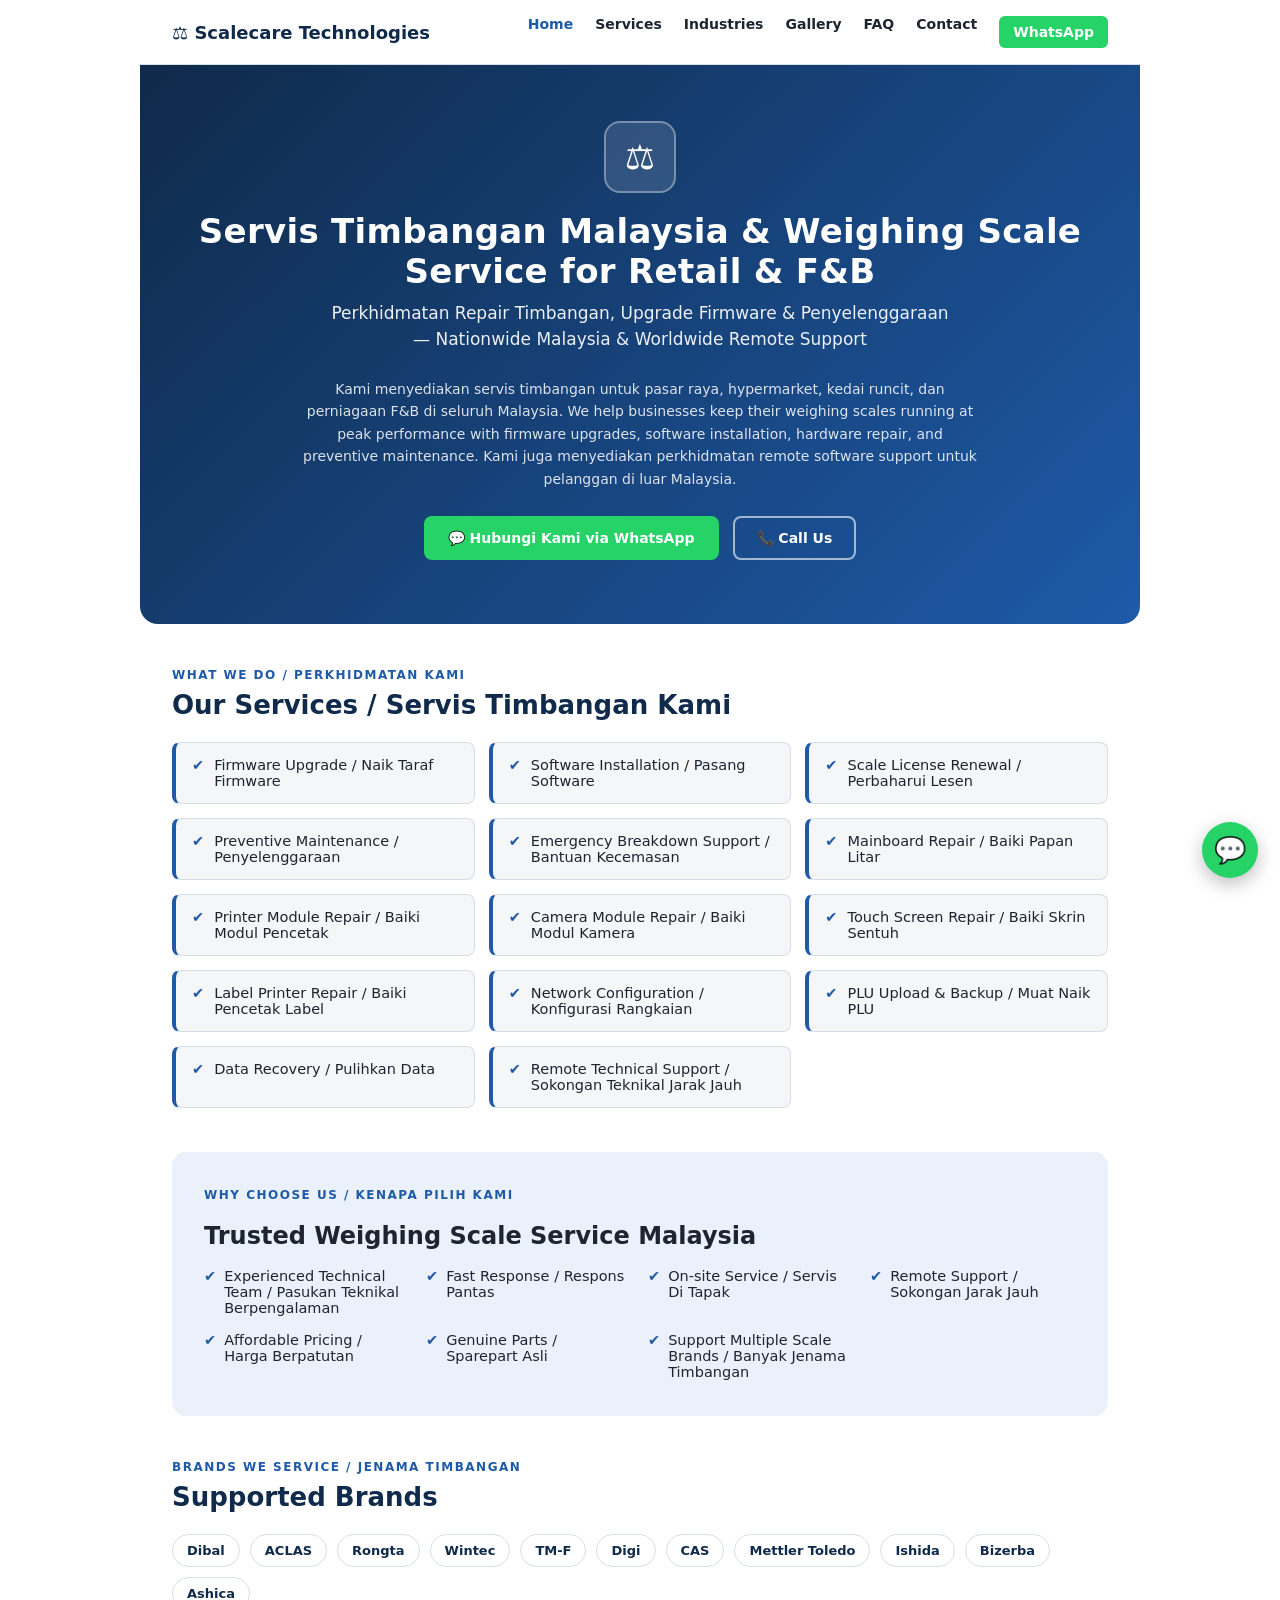
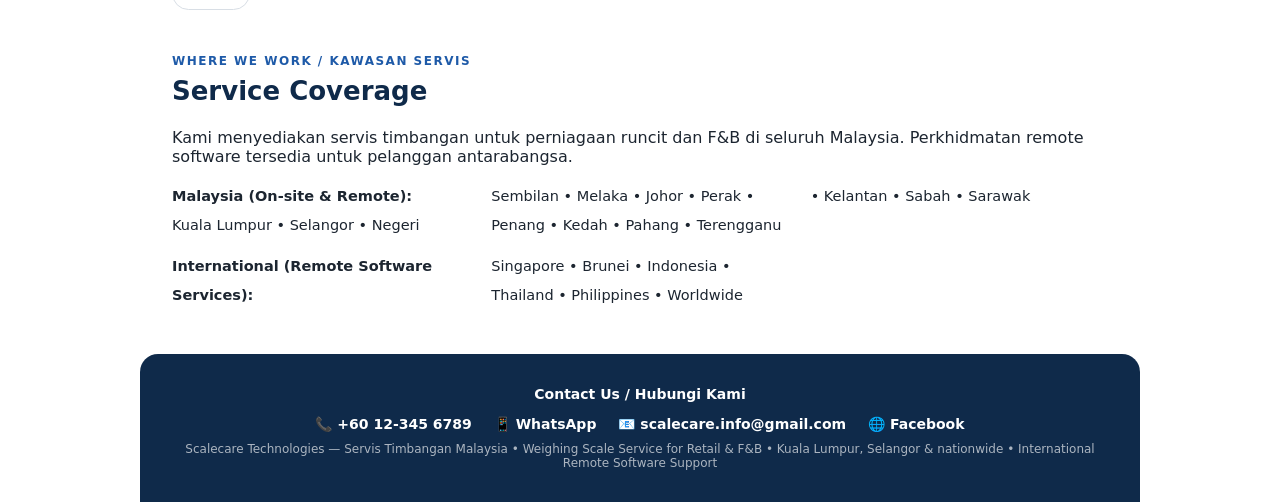
==== index.html @ ab07a501 "Add bilingual EN+BM content across all pages for Malaysia SEO" ====
<!DOCTYPE html>
<html lang="en">
<head>
<!-- Google tag (gtag.js) -->
<script async src="https://www.googletagmanager.com/gtag/js?id=G-SDTGR3PHH9"></script>
<script>
  window.dataLayer = window.dataLayer || [];
  function gtag(){dataLayer.push(arguments);}
  gtag('js', new Date());

  gtag('config', 'G-SDTGR3PHH9');
</script>
<meta charset="UTF-8">
<meta name="viewport" content="width=device-width, initial-scale=1.0">
<title>Servis Timbangan Malaysia | Weighing Scale Service &amp; Repair | Scalecare Technologies</title>
<meta name="description" content="Servis timbangan untuk pasar raya, kedai runcit &amp; F&B di Malaysia. Perkhidmatan repair timbangan, upgrade firmware, pasang software, kalibrasi &amp; penyelenggaraan. Weighing scale service retail &amp; F&B nationwide. International remote support.">
<link rel="stylesheet" href="styles.css">
<script type="application/ld+json">
{
  "@context": "https://schema.org",
  "@type": "LocalBusiness",
  "name": "Scalecare Technologies",
  "image": "",
  "telephone": "+60-12-345-6789",
  "email": "scalecare.info@gmail.com",
  "url": "https://scalecarehub.com.my",
  "address": {
    "@type": "PostalAddress",
    "addressLocality": "Kuala Lumpur",
    "addressRegion": "Wilayah Persekutuan",
    "addressCountry": "MY"
  },
  "description": "Pembekal servis timbangan profesional untuk pasar raya, hypermarket, dan perniagaan F&B di seluruh Malaysia. Menyediakan perkhidmatan repair timbangan, upgrade firmware, pemasangan software, kalibrasi, dan penyelenggaraan. Remote software services available worldwide.",
  "areaServed": ["MY", "SG", "BN", "ID", "TH"],
  "priceRange": "RM150 - RM2000",
  "businessFunction": "http://purl.org/goodrelations/v1#Service",
  "hasOfferCatalog": {
    "@type": "OfferCatalog",
    "name": "Weighing Scale Services",
    "itemListElement": [
      {"@type": "Offer","itemOffered": {"@type": "Service","name": "Firmware Upgrade"}},
      {"@type": "Offer","itemOffered": {"@type": "Service","name": "Software Installation"}},
      {"@type": "Offer","itemOffered": {"@type": "Service","name": "Scale License Renewal"}},
      {"@type": "Offer","itemOffered": {"@type": "Service","name": "Preventive Maintenance"}},
      {"@type": "Offer","itemOffered": {"@type": "Service","name": "Hardware Repair"}}
    ]
  }
}
</script>
</head>
<body>

<nav class="sch-topnav">
  <a class="sch-brand" href="index.html">&#x2696;&#xFE0F; Scalecare Technologies</a>
  <div class="sch-nav-links">
    <a href="index.html" class="active">Home</a>
    <a href="services.html">Services</a>
    <a href="industries.html">Industries</a>
    <a href="gallery.html">Gallery</a>
    <a href="faq.html">FAQ</a>
    <a href="contact.html">Contact</a>
    <a class="sch-nav-wa" href="https://wa.me/60123456789" target="_blank">WhatsApp</a>
  </div>
</nav>

<div class="sch-wrap">

  <div class="sch-hero">
    <div class="sch-icon">&#x2696;&#xFE0F;</div>
    <h1>Servis Timbangan Malaysia &amp; Weighing Scale Service for Retail &amp; F&amp;B</h1>
    <p class="sch-sub">Perkhidmatan Repair Timbangan, Upgrade Firmware &amp; Penyelenggaraan &mdash; Nationwide Malaysia &amp; Worldwide Remote Support</p>
    <p class="sch-lead">Kami menyediakan servis timbangan untuk pasar raya, hypermarket, kedai runcit, dan perniagaan F&amp;B di seluruh Malaysia. We help businesses keep their weighing scales running at peak performance with firmware upgrades, software installation, hardware repair, and preventive maintenance. Kami juga menyediakan perkhidmatan remote software support untuk pelanggan di luar Malaysia.</p>
    <div class="sch-cta-row">
      <a class="sch-btn sch-btn-primary" href="https://wa.me/60123456789" target="_blank">&#x1F4AC; Hubungi Kami via WhatsApp</a>
      <a class="sch-btn sch-btn-outline" href="tel:+60123456789">&#x1F4DE; Call Us</a>
    </div>
  </div>

  <div class="sch-section">
    <div class="sch-eyebrow">What We Do / Perkhidmatan Kami</div>
    <h2>Our Services / Servis Timbangan Kami</h2>
    <div class="sch-grid">
      <div class="sch-card"><span class="chk">&#x2714;</span> Firmware Upgrade / Naik Taraf Firmware</div>
      <div class="sch-card"><span class="chk">&#x2714;</span> Software Installation / Pasang Software</div>
      <div class="sch-card"><span class="chk">&#x2714;</span> Scale License Renewal / Perbaharui Lesen</div>
      <div class="sch-card"><span class="chk">&#x2714;</span> Preventive Maintenance / Penyelenggaraan</div>
      <div class="sch-card"><span class="chk">&#x2714;</span> Emergency Breakdown Support / Bantuan Kecemasan</div>
      <div class="sch-card"><span class="chk">&#x2714;</span> Mainboard Repair / Baiki Papan Litar</div>
      <div class="sch-card"><span class="chk">&#x2714;</span> Printer Module Repair / Baiki Modul Pencetak</div>
      <div class="sch-card"><span class="chk">&#x2714;</span> Camera Module Repair / Baiki Modul Kamera</div>
      <div class="sch-card"><span class="chk">&#x2714;</span> Touch Screen Repair / Baiki Skrin Sentuh</div>
      <div class="sch-card"><span class="chk">&#x2714;</span> Label Printer Repair / Baiki Pencetak Label</div>
      <div class="sch-card"><span class="chk">&#x2714;</span> Network Configuration / Konfigurasi Rangkaian</div>
      <div class="sch-card"><span class="chk">&#x2714;</span> PLU Upload &amp; Backup / Muat Naik PLU</div>
      <div class="sch-card"><span class="chk">&#x2714;</span> Data Recovery / Pulihkan Data</div>
      <div class="sch-card"><span class="chk">&#x2714;</span> Remote Technical Support / Sokongan Teknikal Jarak Jauh</div>
    </div>
  </div>

  <div class="sch-why">
    <div class="sch-eyebrow">Why Choose Us / Kenapa Pilih Kami</div>
    <h2 style="margin-bottom:0;">Trusted Weighing Scale Service Malaysia</h2>
    <div class="sch-why-grid">
      <div class="sch-why-item"><span>&#x2714;</span> Experienced Technical Team / Pasukan Teknikal Berpengalaman</div>
      <div class="sch-why-item"><span>&#x2714;</span> Fast Response / Respons Pantas</div>
      <div class="sch-why-item"><span>&#x2714;</span> On-site Service / Servis Di Tapak</div>
      <div class="sch-why-item"><span>&#x2714;</span> Remote Support / Sokongan Jarak Jauh</div>
      <div class="sch-why-item"><span>&#x2714;</span> Affordable Pricing / Harga Berpatutan</div>
      <div class="sch-why-item"><span>&#x2714;</span> Genuine Parts / Sparepart Asli</div>
      <div class="sch-why-item"><span>&#x2714;</span> Support Multiple Scale Brands / Banyak Jenama Timbangan</div>
    </div>
  </div>

  <div class="sch-section" style="padding-top:0;">
    <div class="sch-eyebrow">Brands We Service / Jenama Timbangan</div>
    <h2>Supported Brands</h2>
    <div class="sch-brands">
      <span class="sch-pill">Dibal</span><span class="sch-pill">ACLAS</span><span class="sch-pill">Rongta</span>
      <span class="sch-pill">Wintec</span><span class="sch-pill">TM-F</span><span class="sch-pill">Digi</span>
      <span class="sch-pill">CAS</span><span class="sch-pill">Mettler Toledo</span><span class="sch-pill">Ishida</span>
      <span class="sch-pill">Bizerba</span><span class="sch-pill">Ashica</span>
    </div>
  </div>

  <div class="sch-section" style="padding-top:0;">
    <div class="sch-eyebrow">Where We Work / Kawasan Servis</div>
    <h2>Service Coverage</h2>
    <p>Kami menyediakan servis timbangan untuk perniagaan runcit dan F&amp;B di seluruh Malaysia. Perkhidmatan remote software tersedia untuk pelanggan antarabangsa.</p>
    <div class="sch-coverage">
      <strong>Malaysia (On-site &amp; Remote):</strong><br>
      Kuala Lumpur &bull; Selangor &bull; Negeri Sembilan &bull; Melaka &bull; Johor &bull; Perak &bull; Penang &bull; Kedah &bull; Pahang &bull; Terengganu &bull; Kelantan &bull; Sabah &bull; Sarawak
    </div>
    <div class="sch-coverage" style="margin-top:12px;">
      <strong>International (Remote Software Services):</strong><br>
      Singapore &bull; Brunei &bull; Indonesia &bull; Thailand &bull; Philippines &bull; Worldwide
    </div>
  </div>

  <div class="sch-footer">
    <strong>Contact Us / Hubungi Kami</strong>
    <div class="sch-contact-row">
      <a href="tel:+60123456789">&#x1F4DE; +60 12-345 6789</a>
      <a href="https://wa.me/60123456789" target="_blank">&#x1F4F1; WhatsApp</a>
      <a href="mailto:scalecare.info@gmail.com">&#x1F4E7; scalecare.info@gmail.com</a>
      <a href="https://www.facebook.com/scalecarehub" target="_blank">&#x1F310; Facebook</a>
    </div>
    <div class="sch-fine">Scalecare Technologies &mdash; Servis Timbangan Malaysia &bull; Weighing Scale Service for Retail &amp; F&amp;B &bull; Kuala Lumpur, Selangor &amp; nationwide &bull; International Remote Software Support</div>
  </div>
</div>

<a class="sch-wa-float" href="https://wa.me/60123456789" target="_blank" title="Chat on WhatsApp">&#x1F4AC;</a>
</body>
</html>
---- styles.css ----
:root{
  --sch-navy:#0F2A4A;
  --sch-blue:#1E5AA8;
  --sch-blue-light:#EAF1FA;
  --sch-gray:#F4F6F8;
  --sch-gray-line:#D8DEE5;
  --sch-text:#1C2530;
  --sch-whatsapp:#25D366;
}
*{ box-sizing:border-box; }
body{
  margin:0;
  font-family:'Inter',system-ui,-apple-system,Segoe UI,Roboto,Arial,sans-serif;
  color:var(--sch-text);
  background:#fff;
}
img{ max-width:100%; display:block; }

/* ---- Top nav ---- */
.sch-topnav{
  display:flex;
  align-items:center;
  justify-content:space-between;
  padding:16px 32px;
  border-bottom:1px solid var(--sch-gray-line);
  max-width:1000px;
  margin:0 auto;
}
.sch-brand{
  font-family:'Poppins',system-ui,sans-serif;
  font-weight:700;
  font-size:18px;
  color:var(--sch-navy);
  text-decoration:none;
  display:flex;
  align-items:center;
  gap:8px;
}
.sch-nav-links{
  display:flex;
  gap:22px;
  flex-wrap:wrap;
}
.sch-nav-links a{
  color:var(--sch-text);
  text-decoration:none;
  font-size:14px;
  font-weight:600;
}
.sch-nav-links a.active,
.sch-nav-links a:hover{ color:var(--sch-blue); }
.sch-nav-wa{
  background:var(--sch-whatsapp);
  color:#fff !important;
  padding:8px 14px;
  border-radius:6px;
}

.sch-wrap{
  max-width:1000px;
  margin:0 auto;
  position:relative;
}

.sch-hero{
  background:linear-gradient(135deg, var(--sch-navy) 0%, var(--sch-blue) 100%);
  color:#fff;
  padding:56px 32px 64px;
  text-align:center;
  border-radius:0 0 18px 18px;
}
.sch-hero .sch-icon{
  width:72px;height:72px;margin:0 auto 18px;
  background:rgba(255,255,255,.12);
  border:2px solid rgba(255,255,255,.35);
  border-radius:16px;
  display:flex;align-items:center;justify-content:center;
  font-size:34px;
}
.sch-hero h1{
  font-family:'Poppins',system-ui,sans-serif;
  font-size:34px;
  font-weight:700;
  margin:0 0 10px;
  letter-spacing:.3px;
}
.sch-hero p.sch-sub{
  font-size:17px;
  max-width:620px;
  margin:0 auto 26px;
  opacity:.92;
  line-height:1.5;
}
.sch-hero p.sch-lead{
  font-size:14px;
  max-width:680px;
  margin:0 auto;
  opacity:.85;
  line-height:1.6;
}
.sch-cta-row{
  margin-top:26px;
  display:flex;
  gap:14px;
  justify-content:center;
  flex-wrap:wrap;
}
.sch-btn{
  display:inline-flex;
  align-items:center;
  gap:8px;
  padding:12px 22px;
  border-radius:8px;
  font-weight:600;
  font-size:14px;
  text-decoration:none;
  border:2px solid transparent;
}
.sch-btn-primary{ background:var(--sch-whatsapp); color:#fff; }
.sch-btn-outline{ background:transparent; color:#fff; border-color:rgba(255,255,255,.6); }

.sch-section{ padding:44px 32px; }
.sch-eyebrow{
  text-transform:uppercase;
  letter-spacing:1.5px;
  font-size:12px;
  font-weight:700;
  color:var(--sch-blue);
  margin:0 0 8px;
}
.sch-section h2{
  font-family:'Poppins',system-ui,sans-serif;
  font-size:26px;
  margin:0 0 22px;
  color:var(--sch-navy);
}
.sch-grid{
  display:grid;
  grid-template-columns:repeat(auto-fit,minmax(230px,1fr));
  gap:14px;
}
.sch-card{
  background:var(--sch-gray);
  border:1px solid var(--sch-gray-line);
  border-left:4px solid var(--sch-blue);
  border-radius:8px;
  padding:14px 16px;
  font-size:14.5px;
  display:flex;
  align-items:flex-start;
  gap:10px;
}
.sch-card .chk{ color:var(--sch-blue); font-weight:700; }

.sch-why{
  background:var(--sch-blue-light);
  border-radius:14px;
  padding:36px 32px;
  margin:0 32px 44px;
}
.sch-why-grid{
  display:grid;
  grid-template-columns:repeat(auto-fit,minmax(200px,1fr));
  gap:16px;
  margin-top:18px;
}
.sch-why-item{ font-size:14.5px; display:flex; gap:8px; }
.sch-why-item span{ color:var(--sch-blue); font-weight:700; }

.sch-brands{
  display:flex;
  flex-wrap:wrap;
  gap:10px;
  margin-top:14px;
}
.sch-pill{
  background:#fff;
  border:1px solid var(--sch-gray-line);
  color:var(--sch-navy);
  font-size:13px;
  font-weight:600;
  padding:8px 14px;
  border-radius:20px;
}

.sch-coverage{
  columns:3;
  column-gap:22px;
  font-size:14.5px;
  line-height:2;
}
@media(max-width:600px){ .sch-coverage{ columns:2; } .sch-topnav{ flex-direction:column; gap:12px; } }

.sch-footer{
  background:var(--sch-navy);
  color:#fff;
  padding:32px;
  border-radius:18px 18px 0 0;
  text-align:center;
  font-size:14px;
}
.sch-footer .sch-contact-row{
  display:flex;
  gap:22px;
  justify-content:center;
  flex-wrap:wrap;
  margin:14px 0 6px;
  font-weight:600;
}
.sch-footer a{ color:#fff; text-decoration:none; }
.sch-footer .sch-fine{ opacity:.65; font-size:12px; margin-top:10px; }

.sch-wa-float{
  position:fixed;
  bottom:22px;
  right:22px;
  background:var(--sch-whatsapp);
  color:#fff;
  width:56px;height:56px;
  border-radius:50%;
  display:flex;align-items:center;justify-content:center;
  font-size:26px;
  text-decoration:none;
  box-shadow:0 6px 18px rgba(0,0,0,.25);
  z-index:999;
}

/* ---- FAQ page ---- */
.sch-faq-item{ border-bottom:1px solid var(--sch-gray-line); padding:16px 0; }
.sch-faq-item:first-child{ border-top:1px solid var(--sch-gray-line); }
.sch-faq-q{ font-weight:700; color:var(--sch-navy); font-size:15.5px; margin-bottom:6px; }
.sch-faq-a{ font-size:14.5px; color:var(--sch-text); opacity:.9; }

/* ---- Contact page ---- */
.sch-contact-grid{
  display:grid;
  grid-template-columns:repeat(auto-fit,minmax(220px,1fr));
  gap:16px;
  margin-top:18px;
}
.sch-contact-card{
  background:var(--sch-blue-light);
  border-radius:10px;
  padding:20px;
  text-align:center;
  text-decoration:none;
  color:var(--sch-navy);
  font-weight:700;
  font-size:15px;
}
.sch-contact-card .ic{ font-size:26px; display:block; margin-bottom:8px; }
.sch-hours{
  background:var(--sch-navy);
  color:#fff;
  border-radius:12px;
  padding:24px 28px;
  margin:0 32px 44px;
}
.sch-hours .badge{
  display:inline-block;
  background:var(--sch-whatsapp);
  color:#fff;
  font-size:12px;
  font-weight:700;
  padding:4px 10px;
  border-radius:20px;
  margin-top:10px;
}
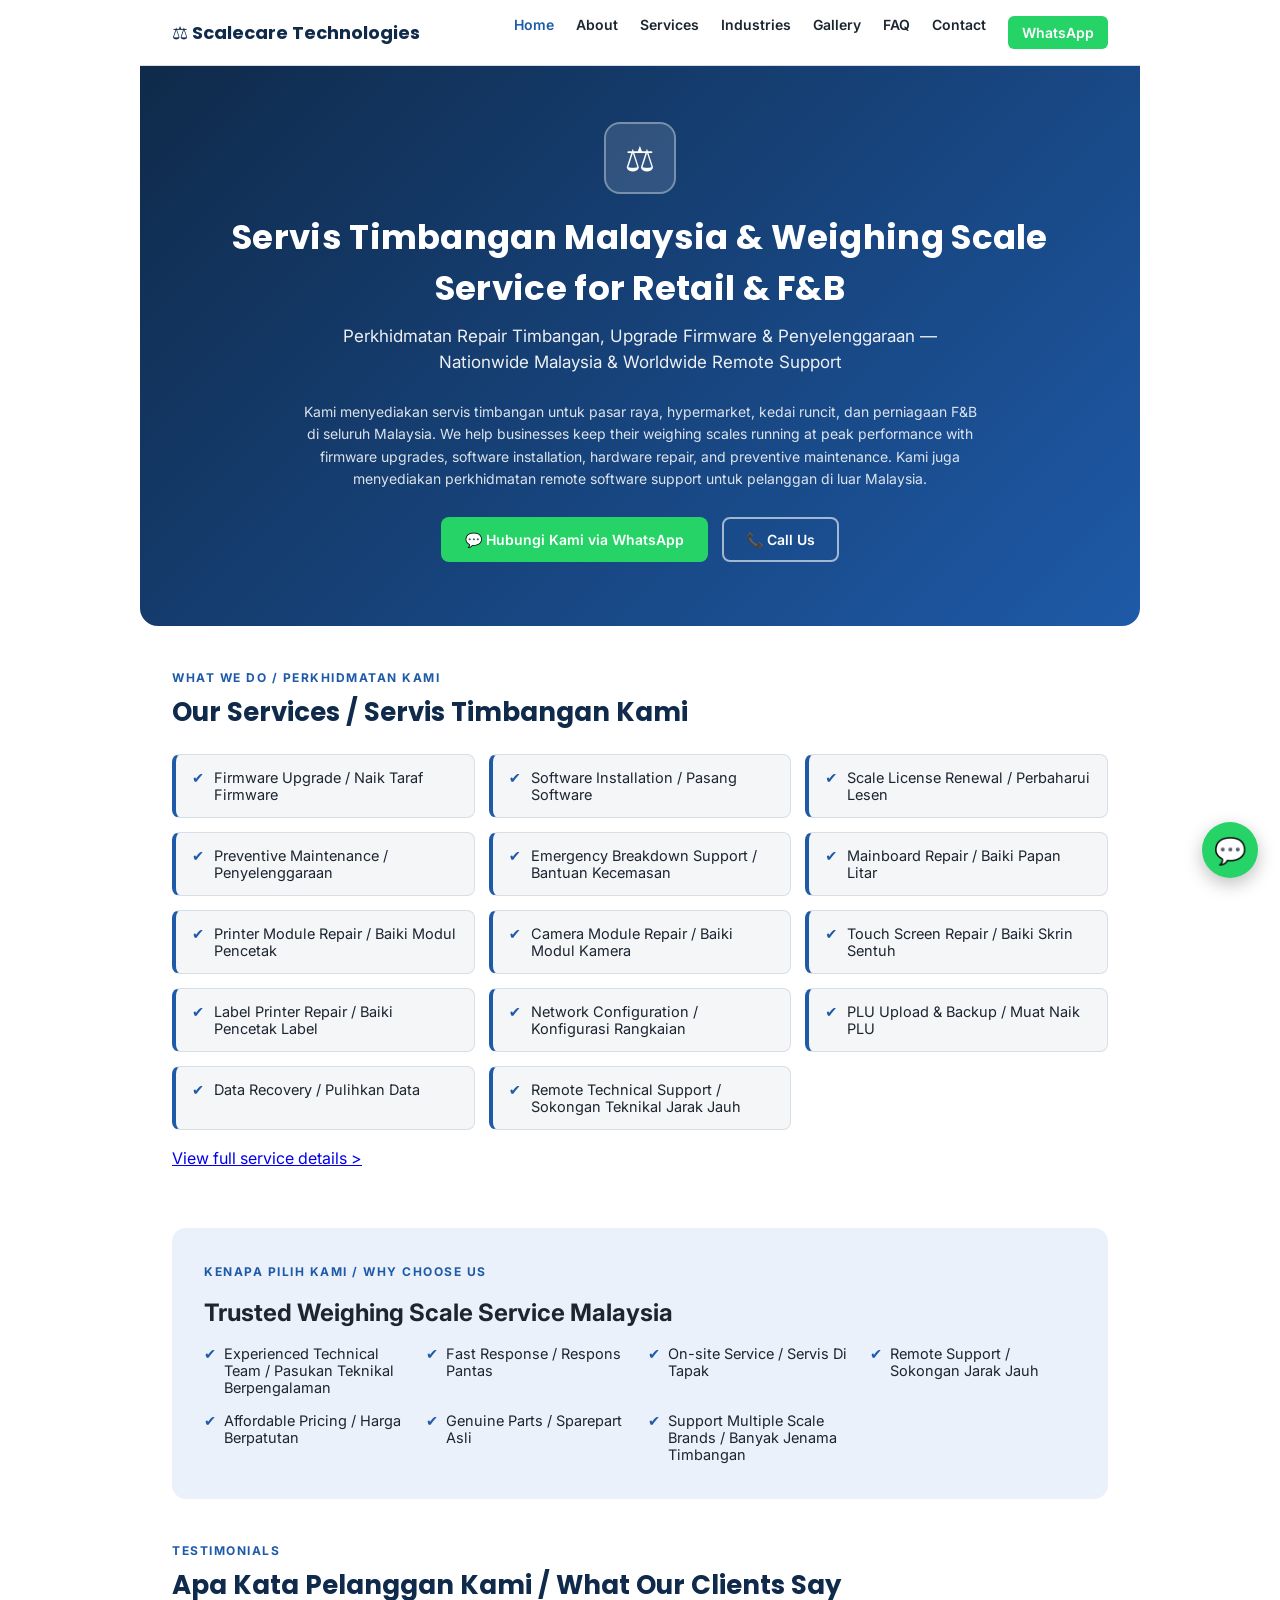
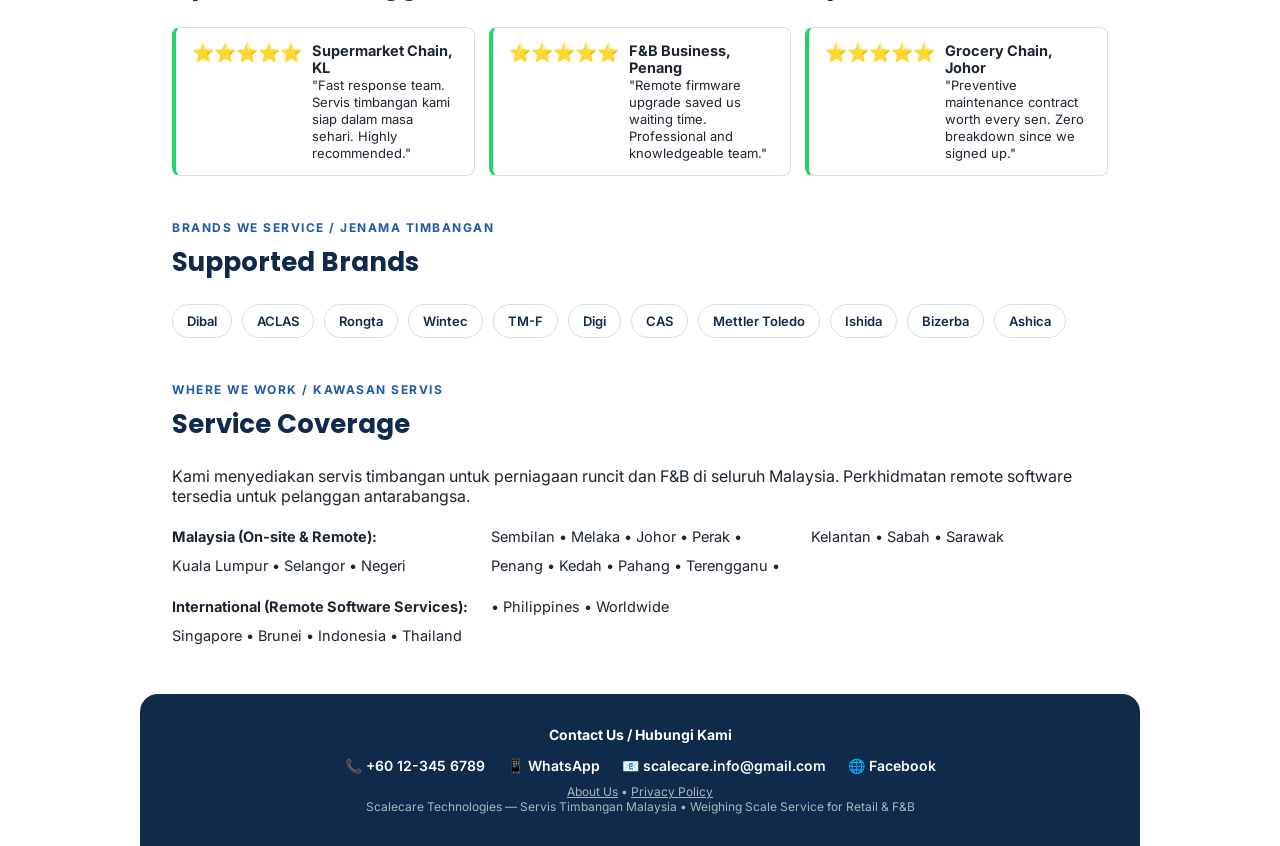
==== commit 8f7f8a6a: "Full SEO audit fixes: OG tags, canonical, sitemap, robots, favicon, FAQ schema, testimonials, intern" ====
--- a/index.html
+++ b/index.html
@@ -7,20 +7,30 @@
   window.dataLayer = window.dataLayer || [];
   function gtag(){dataLayer.push(arguments);}
   gtag('js', new Date());
-
   gtag('config', 'G-SDTGR3PHH9');
 </script>
 <meta charset="UTF-8">
 <meta name="viewport" content="width=device-width, initial-scale=1.0">
 <title>Servis Timbangan Malaysia | Weighing Scale Service &amp; Repair | Scalecare Technologies</title>
 <meta name="description" content="Servis timbangan untuk pasar raya, kedai runcit &amp; F&B di Malaysia. Perkhidmatan repair timbangan, upgrade firmware, pasang software, kalibrasi &amp; penyelenggaraan. Weighing scale service retail &amp; F&B nationwide. International remote support.">
+<meta property="og:title" content="Servis Timbangan Malaysia | Weighing Scale Service | Scalecare Technologies">
+<meta property="og:description" content="Professional weighing scale service for retail &amp; F&B businesses in Malaysia. Firmware upgrade, repair, maintenance &amp; remote software support worldwide.">
+<meta property="og:type" content="website">
+<meta property="og:url" content="https://scalecarehub.com.my/">
+<meta property="og:image" content="https://scalecarehub.com.my/og-image.png">
+<meta name="twitter:card" content="summary_large_image">
+<link rel="canonical" href="https://scalecarehub.com.my/index.html">
 <link rel="stylesheet" href="styles.css">
+<link rel="preconnect" href="https://fonts.googleapis.com">
+<link rel="preconnect" href="https://fonts.gstatic.com" crossorigin>
+<link href="https://fonts.googleapis.com/css2?family=Inter:wght@400;600;700&family=Poppins:wght@700&display=swap" rel="stylesheet">
+<link rel="icon" href="data:image/svg+xml,<svg xmlns='http://www.w3.org/2000/svg' viewBox='0 0 100 100'><text y='.9em' font-size='90'>&#x2696;&#xFE0F;</text></svg>">
 <script type="application/ld+json">
 {
   "@context": "https://schema.org",
   "@type": "LocalBusiness",
   "name": "Scalecare Technologies",
-  "image": "",
+  "image": "https://scalecarehub.com.my/og-image.png",
   "telephone": "+60-12-345-6789",
   "email": "scalecare.info@gmail.com",
   "url": "https://scalecarehub.com.my",
@@ -30,10 +40,14 @@
     "addressRegion": "Wilayah Persekutuan",
     "addressCountry": "MY"
   },
-  "description": "Pembekal servis timbangan profesional untuk pasar raya, hypermarket, dan perniagaan F&B di seluruh Malaysia. Menyediakan perkhidmatan repair timbangan, upgrade firmware, pemasangan software, kalibrasi, dan penyelenggaraan. Remote software services available worldwide.",
+  "description": "Pembekal servis timbangan profesional untuk pasar raya, hypermarket, dan perniagaan F&B di seluruh Malaysia. Remote software services available worldwide.",
   "areaServed": ["MY", "SG", "BN", "ID", "TH"],
   "priceRange": "RM150 - RM2000",
-  "businessFunction": "http://purl.org/goodrelations/v1#Service",
+  "aggregateRating": {
+    "@type": "AggregateRating",
+    "ratingValue": "4.8",
+    "reviewCount": "50"
+  },
   "hasOfferCatalog": {
     "@type": "OfferCatalog",
     "name": "Weighing Scale Services",
@@ -54,12 +68,13 @@
   <a class="sch-brand" href="index.html">&#x2696;&#xFE0F; Scalecare Technologies</a>
   <div class="sch-nav-links">
     <a href="index.html" class="active">Home</a>
+    <a href="about.html">About</a>
     <a href="services.html">Services</a>
     <a href="industries.html">Industries</a>
     <a href="gallery.html">Gallery</a>
     <a href="faq.html">FAQ</a>
     <a href="contact.html">Contact</a>
-    <a class="sch-nav-wa" href="https://wa.me/60123456789" target="_blank">WhatsApp</a>
+    <a class="sch-nav-wa" href="https://wa.me/60123456789?text=Hi%20Scalecare%20Technologies%2C%20I%27d%20like%20to%20inquire%20about%20your%20weighing%20scale%20services." target="_blank" rel="noopener noreferrer">WhatsApp</a>
   </div>
 </nav>
 
@@ -71,7 +86,7 @@
     <p class="sch-sub">Perkhidmatan Repair Timbangan, Upgrade Firmware &amp; Penyelenggaraan &mdash; Nationwide Malaysia &amp; Worldwide Remote Support</p>
     <p class="sch-lead">Kami menyediakan servis timbangan untuk pasar raya, hypermarket, kedai runcit, dan perniagaan F&amp;B di seluruh Malaysia. We help businesses keep their weighing scales running at peak performance with firmware upgrades, software installation, hardware repair, and preventive maintenance. Kami juga menyediakan perkhidmatan remote software support untuk pelanggan di luar Malaysia.</p>
     <div class="sch-cta-row">
-      <a class="sch-btn sch-btn-primary" href="https://wa.me/60123456789" target="_blank">&#x1F4AC; Hubungi Kami via WhatsApp</a>
+      <a class="sch-btn sch-btn-primary" href="https://wa.me/60123456789?text=Hi%20Scalecare%20Technologies%2C%20I%27d%20like%20to%20inquire%20about%20your%20weighing%20scale%20services." target="_blank" rel="noopener noreferrer">&#x1F4AC; Hubungi Kami via WhatsApp</a>
       <a class="sch-btn sch-btn-outline" href="tel:+60123456789">&#x1F4DE; Call Us</a>
     </div>
   </div>
@@ -95,10 +110,11 @@
       <div class="sch-card"><span class="chk">&#x2714;</span> Data Recovery / Pulihkan Data</div>
       <div class="sch-card"><span class="chk">&#x2714;</span> Remote Technical Support / Sokongan Teknikal Jarak Jauh</div>
     </div>
+    <p style="margin-top:18px;"><a href="services.html">View full service details &gt;</a></p>
   </div>
 
   <div class="sch-why">
-    <div class="sch-eyebrow">Why Choose Us / Kenapa Pilih Kami</div>
+    <div class="sch-eyebrow">Kenapa Pilih Kami / Why Choose Us</div>
     <h2 style="margin-bottom:0;">Trusted Weighing Scale Service Malaysia</h2>
     <div class="sch-why-grid">
       <div class="sch-why-item"><span>&#x2714;</span> Experienced Technical Team / Pasukan Teknikal Berpengalaman</div>
@@ -108,6 +124,25 @@
       <div class="sch-why-item"><span>&#x2714;</span> Affordable Pricing / Harga Berpatutan</div>
       <div class="sch-why-item"><span>&#x2714;</span> Genuine Parts / Sparepart Asli</div>
       <div class="sch-why-item"><span>&#x2714;</span> Support Multiple Scale Brands / Banyak Jenama Timbangan</div>
+    </div>
+  </div>
+
+  <div class="sch-section" style="padding-top:0;">
+    <div class="sch-eyebrow">Testimonials</div>
+    <h2>Apa Kata Pelanggan Kami / What Our Clients Say</h2>
+    <div class="sch-grid">
+      <div class="sch-card" style="border-left-color:var(--sch-whatsapp);background:#fff;">
+        <span style="color:var(--sch-whatsapp);font-size:18px;">&#x2B50;&#x2B50;&#x2B50;&#x2B50;&#x2B50;</span>
+        <div><strong>Supermarket Chain, KL</strong><br><span style="font-size:13px;">"Fast response team. Servis timbangan kami siap dalam masa sehari. Highly recommended."</span></div>
+      </div>
+      <div class="sch-card" style="border-left-color:var(--sch-whatsapp);background:#fff;">
+        <span style="color:var(--sch-whatsapp);font-size:18px;">&#x2B50;&#x2B50;&#x2B50;&#x2B50;&#x2B50;</span>
+        <div><strong>F&amp;B Business, Penang</strong><br><span style="font-size:13px;">"Remote firmware upgrade saved us waiting time. Professional and knowledgeable team."</span></div>
+      </div>
+      <div class="sch-card" style="border-left-color:var(--sch-whatsapp);background:#fff;">
+        <span style="color:var(--sch-whatsapp);font-size:18px;">&#x2B50;&#x2B50;&#x2B50;&#x2B50;&#x2B50;</span>
+        <div><strong>Grocery Chain, Johor</strong><br><span style="font-size:13px;">"Preventive maintenance contract worth every sen. Zero breakdown since we signed up."</span></div>
+      </div>
     </div>
   </div>
 
@@ -140,14 +175,18 @@
     <strong>Contact Us / Hubungi Kami</strong>
     <div class="sch-contact-row">
       <a href="tel:+60123456789">&#x1F4DE; +60 12-345 6789</a>
-      <a href="https://wa.me/60123456789" target="_blank">&#x1F4F1; WhatsApp</a>
+      <a href="https://wa.me/60123456789?text=Hi%20Scalecare%20Technologies%2C%20I%27d%20like%20to%20inquire%20about%20your%20weighing%20scale%20services." target="_blank" rel="noopener noreferrer">&#x1F4F1; WhatsApp</a>
       <a href="mailto:scalecare.info@gmail.com">&#x1F4E7; scalecare.info@gmail.com</a>
-      <a href="https://www.facebook.com/scalecarehub" target="_blank">&#x1F310; Facebook</a>
+      <a href="https://www.facebook.com/scalecarehub" target="_blank" rel="noopener noreferrer">&#x1F310; Facebook</a>
     </div>
-    <div class="sch-fine">Scalecare Technologies &mdash; Servis Timbangan Malaysia &bull; Weighing Scale Service for Retail &amp; F&amp;B &bull; Kuala Lumpur, Selangor &amp; nationwide &bull; International Remote Software Support</div>
+    <div class="sch-fine">
+      <a href="about.html" style="color:#fff;text-decoration:underline;">About Us</a> &bull;
+      <a href="privacy.html" style="color:#fff;text-decoration:underline;">Privacy Policy</a><br>
+      Scalecare Technologies &mdash; Servis Timbangan Malaysia &bull; Weighing Scale Service for Retail &amp; F&amp;B
+    </div>
   </div>
 </div>
 
-<a class="sch-wa-float" href="https://wa.me/60123456789" target="_blank" title="Chat on WhatsApp">&#x1F4AC;</a>
+<a class="sch-wa-float" href="https://wa.me/60123456789?text=Hi%20Scalecare%20Technologies%2C%20I%27d%20like%20to%20inquire%20about%20your%20weighing%20scale%20services." target="_blank" rel="noopener noreferrer" title="Chat on WhatsApp">&#x1F4AC;</a>
 </body>
 </html>
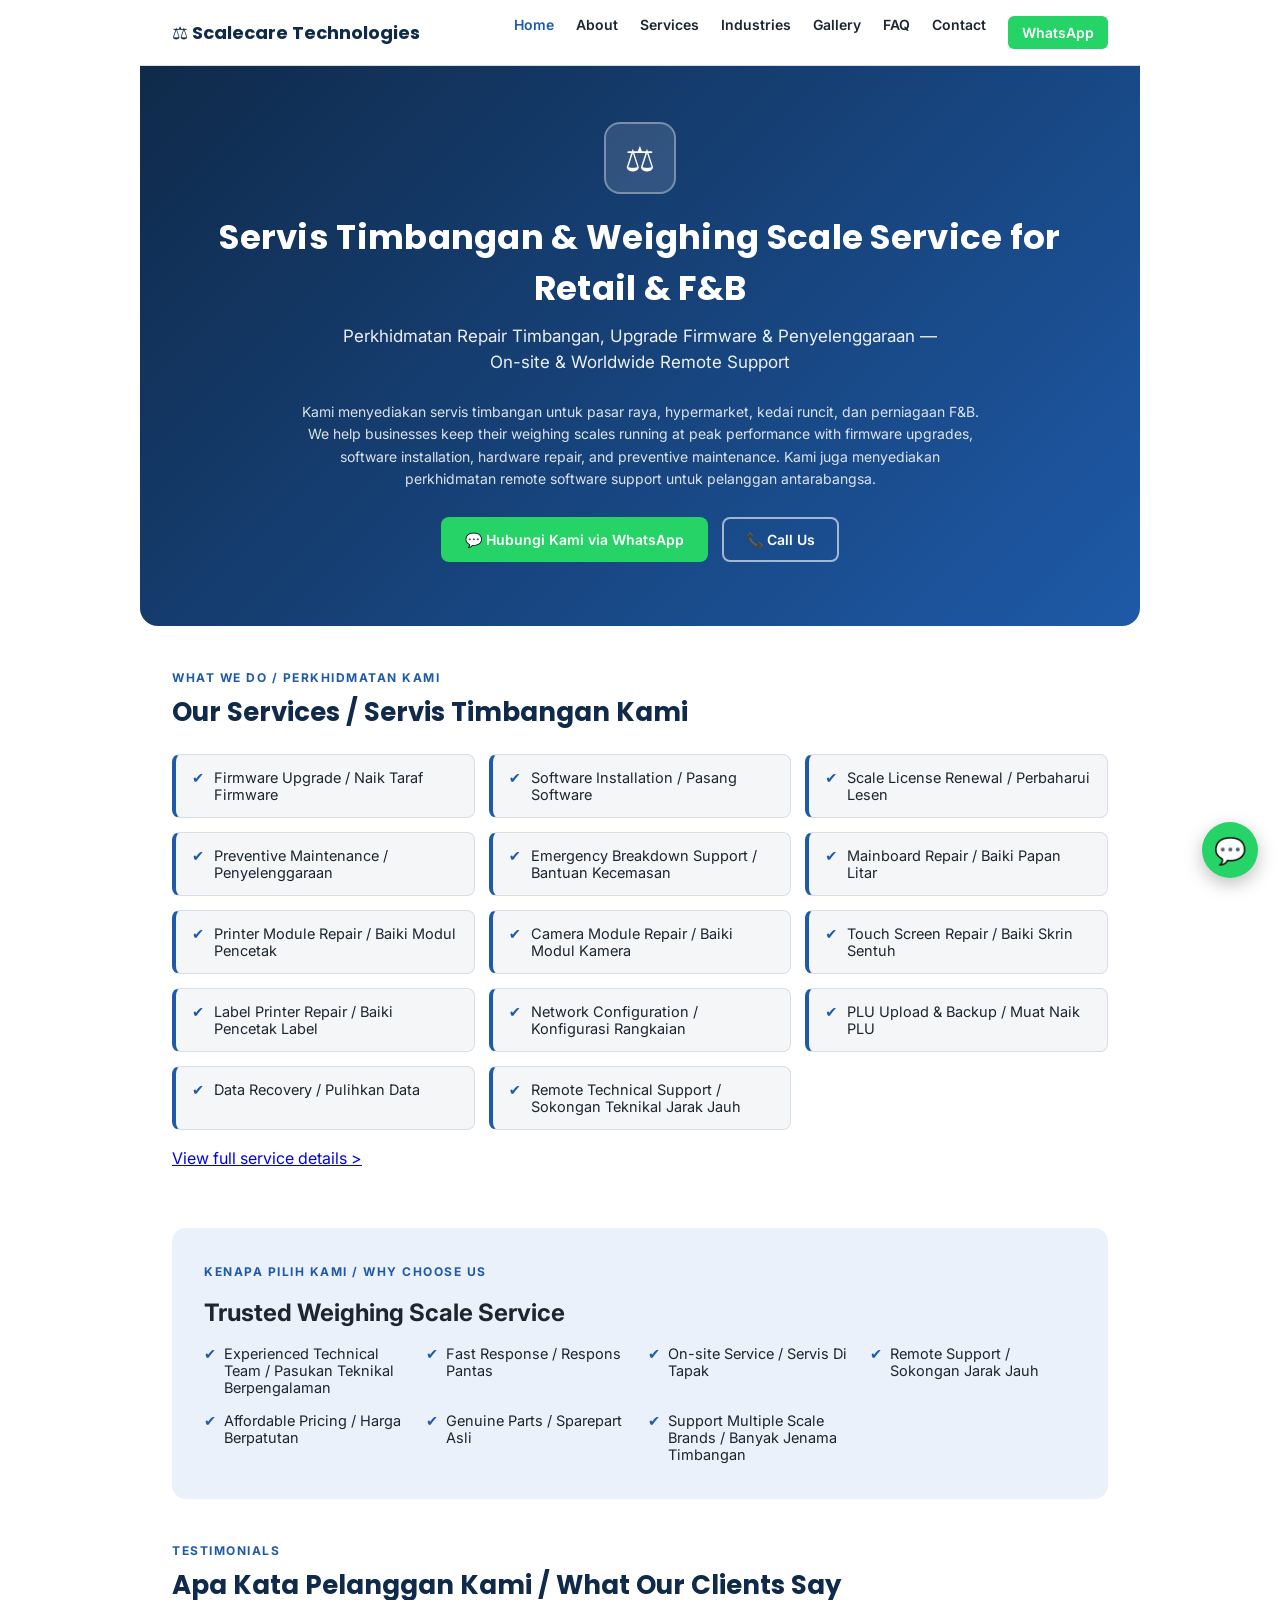
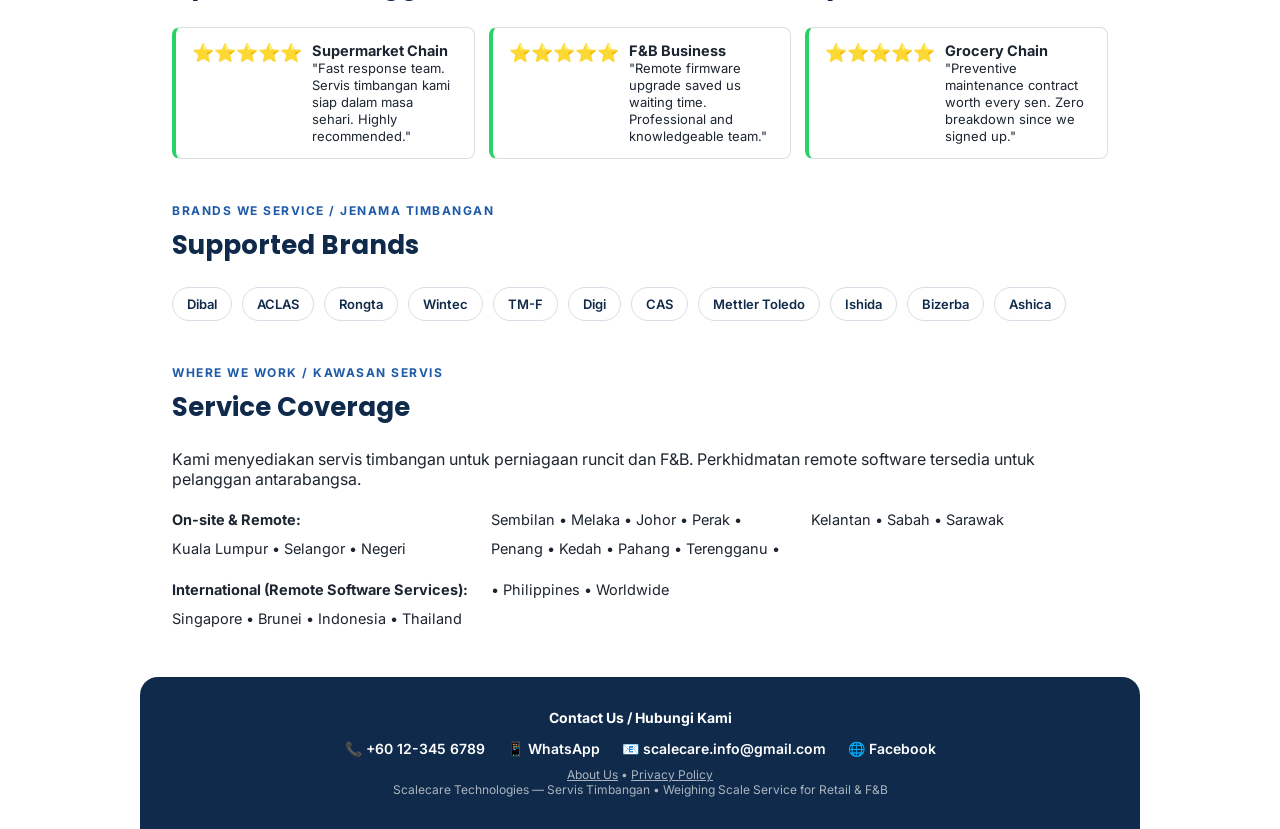
==== commit 0a20c3db: "Remove all Malaysia mentions from every page, keep only Scalecare Technologies branding" ====
--- a/index.html
+++ b/index.html
@@ -11,10 +11,10 @@
 </script>
 <meta charset="UTF-8">
 <meta name="viewport" content="width=device-width, initial-scale=1.0">
-<title>Servis Timbangan Malaysia | Weighing Scale Service &amp; Repair | Scalecare Technologies</title>
-<meta name="description" content="Servis timbangan untuk pasar raya, kedai runcit &amp; F&B di Malaysia. Perkhidmatan repair timbangan, upgrade firmware, pasang software, kalibrasi &amp; penyelenggaraan. Weighing scale service retail &amp; F&B nationwide. International remote support.">
-<meta property="og:title" content="Servis Timbangan Malaysia | Weighing Scale Service | Scalecare Technologies">
-<meta property="og:description" content="Professional weighing scale service for retail &amp; F&B businesses in Malaysia. Firmware upgrade, repair, maintenance &amp; remote software support worldwide.">
+<title>Servis Timbangan | Weighing Scale Service &amp; Repair | Scalecare Technologies</title>
+<meta name="description" content="Servis timbangan untuk pasar raya, kedai runcit &amp; F&B. Perkhidmatan repair timbangan, upgrade firmware, pasang software, kalibrasi &amp; penyelenggaraan. Weighing scale service retail &amp; F&B. International remote support.">
+<meta property="og:title" content="Servis Timbangan | Weighing Scale Service | Scalecare Technologies">
+<meta property="og:description" content="Professional weighing scale service for retail &amp; F&B businesses. Firmware upgrade, repair, maintenance &amp; remote software support worldwide.">
 <meta property="og:type" content="website">
 <meta property="og:url" content="https://scalecarehub.com.my/">
 <meta property="og:image" content="https://scalecarehub.com.my/og-image.png">
@@ -40,7 +40,7 @@
     "addressRegion": "Wilayah Persekutuan",
     "addressCountry": "MY"
   },
-  "description": "Pembekal servis timbangan profesional untuk pasar raya, hypermarket, dan perniagaan F&B di seluruh Malaysia. Remote software services available worldwide.",
+  "description": "Pembekal servis timbangan profesional untuk pasar raya, hypermarket, dan perniagaan F&B. Remote software services available worldwide.",
   "areaServed": ["MY", "SG", "BN", "ID", "TH"],
   "priceRange": "RM150 - RM2000",
   "aggregateRating": {
@@ -82,9 +82,9 @@
 
   <div class="sch-hero">
     <div class="sch-icon">&#x2696;&#xFE0F;</div>
-    <h1>Servis Timbangan Malaysia &amp; Weighing Scale Service for Retail &amp; F&amp;B</h1>
-    <p class="sch-sub">Perkhidmatan Repair Timbangan, Upgrade Firmware &amp; Penyelenggaraan &mdash; Nationwide Malaysia &amp; Worldwide Remote Support</p>
-    <p class="sch-lead">Kami menyediakan servis timbangan untuk pasar raya, hypermarket, kedai runcit, dan perniagaan F&amp;B di seluruh Malaysia. We help businesses keep their weighing scales running at peak performance with firmware upgrades, software installation, hardware repair, and preventive maintenance. Kami juga menyediakan perkhidmatan remote software support untuk pelanggan di luar Malaysia.</p>
+    <h1>Servis Timbangan &amp; Weighing Scale Service for Retail &amp; F&amp;B</h1>
+    <p class="sch-sub">Perkhidmatan Repair Timbangan, Upgrade Firmware &amp; Penyelenggaraan &mdash; On-site &amp; Worldwide Remote Support</p>
+    <p class="sch-lead">Kami menyediakan servis timbangan untuk pasar raya, hypermarket, kedai runcit, dan perniagaan F&amp;B. We help businesses keep their weighing scales running at peak performance with firmware upgrades, software installation, hardware repair, and preventive maintenance. Kami juga menyediakan perkhidmatan remote software support untuk pelanggan antarabangsa.</p>
     <div class="sch-cta-row">
       <a class="sch-btn sch-btn-primary" href="https://wa.me/60123456789?text=Hi%20Scalecare%20Technologies%2C%20I%27d%20like%20to%20inquire%20about%20your%20weighing%20scale%20services." target="_blank" rel="noopener noreferrer">&#x1F4AC; Hubungi Kami via WhatsApp</a>
       <a class="sch-btn sch-btn-outline" href="tel:+60123456789">&#x1F4DE; Call Us</a>
@@ -115,7 +115,7 @@
 
   <div class="sch-why">
     <div class="sch-eyebrow">Kenapa Pilih Kami / Why Choose Us</div>
-    <h2 style="margin-bottom:0;">Trusted Weighing Scale Service Malaysia</h2>
+    <h2 style="margin-bottom:0;">Trusted Weighing Scale Service</h2>
     <div class="sch-why-grid">
       <div class="sch-why-item"><span>&#x2714;</span> Experienced Technical Team / Pasukan Teknikal Berpengalaman</div>
       <div class="sch-why-item"><span>&#x2714;</span> Fast Response / Respons Pantas</div>
@@ -133,15 +133,15 @@
     <div class="sch-grid">
       <div class="sch-card" style="border-left-color:var(--sch-whatsapp);background:#fff;">
         <span style="color:var(--sch-whatsapp);font-size:18px;">&#x2B50;&#x2B50;&#x2B50;&#x2B50;&#x2B50;</span>
-        <div><strong>Supermarket Chain, KL</strong><br><span style="font-size:13px;">"Fast response team. Servis timbangan kami siap dalam masa sehari. Highly recommended."</span></div>
+        <div><strong>Supermarket Chain</strong><br><span style="font-size:13px;">"Fast response team. Servis timbangan kami siap dalam masa sehari. Highly recommended."</span></div>
       </div>
       <div class="sch-card" style="border-left-color:var(--sch-whatsapp);background:#fff;">
         <span style="color:var(--sch-whatsapp);font-size:18px;">&#x2B50;&#x2B50;&#x2B50;&#x2B50;&#x2B50;</span>
-        <div><strong>F&amp;B Business, Penang</strong><br><span style="font-size:13px;">"Remote firmware upgrade saved us waiting time. Professional and knowledgeable team."</span></div>
+        <div><strong>F&amp;B Business</strong><br><span style="font-size:13px;">"Remote firmware upgrade saved us waiting time. Professional and knowledgeable team."</span></div>
       </div>
       <div class="sch-card" style="border-left-color:var(--sch-whatsapp);background:#fff;">
         <span style="color:var(--sch-whatsapp);font-size:18px;">&#x2B50;&#x2B50;&#x2B50;&#x2B50;&#x2B50;</span>
-        <div><strong>Grocery Chain, Johor</strong><br><span style="font-size:13px;">"Preventive maintenance contract worth every sen. Zero breakdown since we signed up."</span></div>
+        <div><strong>Grocery Chain</strong><br><span style="font-size:13px;">"Preventive maintenance contract worth every sen. Zero breakdown since we signed up."</span></div>
       </div>
     </div>
   </div>
@@ -160,9 +160,9 @@
   <div class="sch-section" style="padding-top:0;">
     <div class="sch-eyebrow">Where We Work / Kawasan Servis</div>
     <h2>Service Coverage</h2>
-    <p>Kami menyediakan servis timbangan untuk perniagaan runcit dan F&amp;B di seluruh Malaysia. Perkhidmatan remote software tersedia untuk pelanggan antarabangsa.</p>
+    <p>Kami menyediakan servis timbangan untuk perniagaan runcit dan F&amp;B. Perkhidmatan remote software tersedia untuk pelanggan antarabangsa.</p>
     <div class="sch-coverage">
-      <strong>Malaysia (On-site &amp; Remote):</strong><br>
+      <strong>On-site &amp; Remote:</strong><br>
       Kuala Lumpur &bull; Selangor &bull; Negeri Sembilan &bull; Melaka &bull; Johor &bull; Perak &bull; Penang &bull; Kedah &bull; Pahang &bull; Terengganu &bull; Kelantan &bull; Sabah &bull; Sarawak
     </div>
     <div class="sch-coverage" style="margin-top:12px;">
@@ -182,7 +182,7 @@
     <div class="sch-fine">
       <a href="about.html" style="color:#fff;text-decoration:underline;">About Us</a> &bull;
       <a href="privacy.html" style="color:#fff;text-decoration:underline;">Privacy Policy</a><br>
-      Scalecare Technologies &mdash; Servis Timbangan Malaysia &bull; Weighing Scale Service for Retail &amp; F&amp;B
+      Scalecare Technologies &mdash; Servis Timbangan &bull; Weighing Scale Service for Retail &amp; F&amp;B
     </div>
   </div>
 </div>
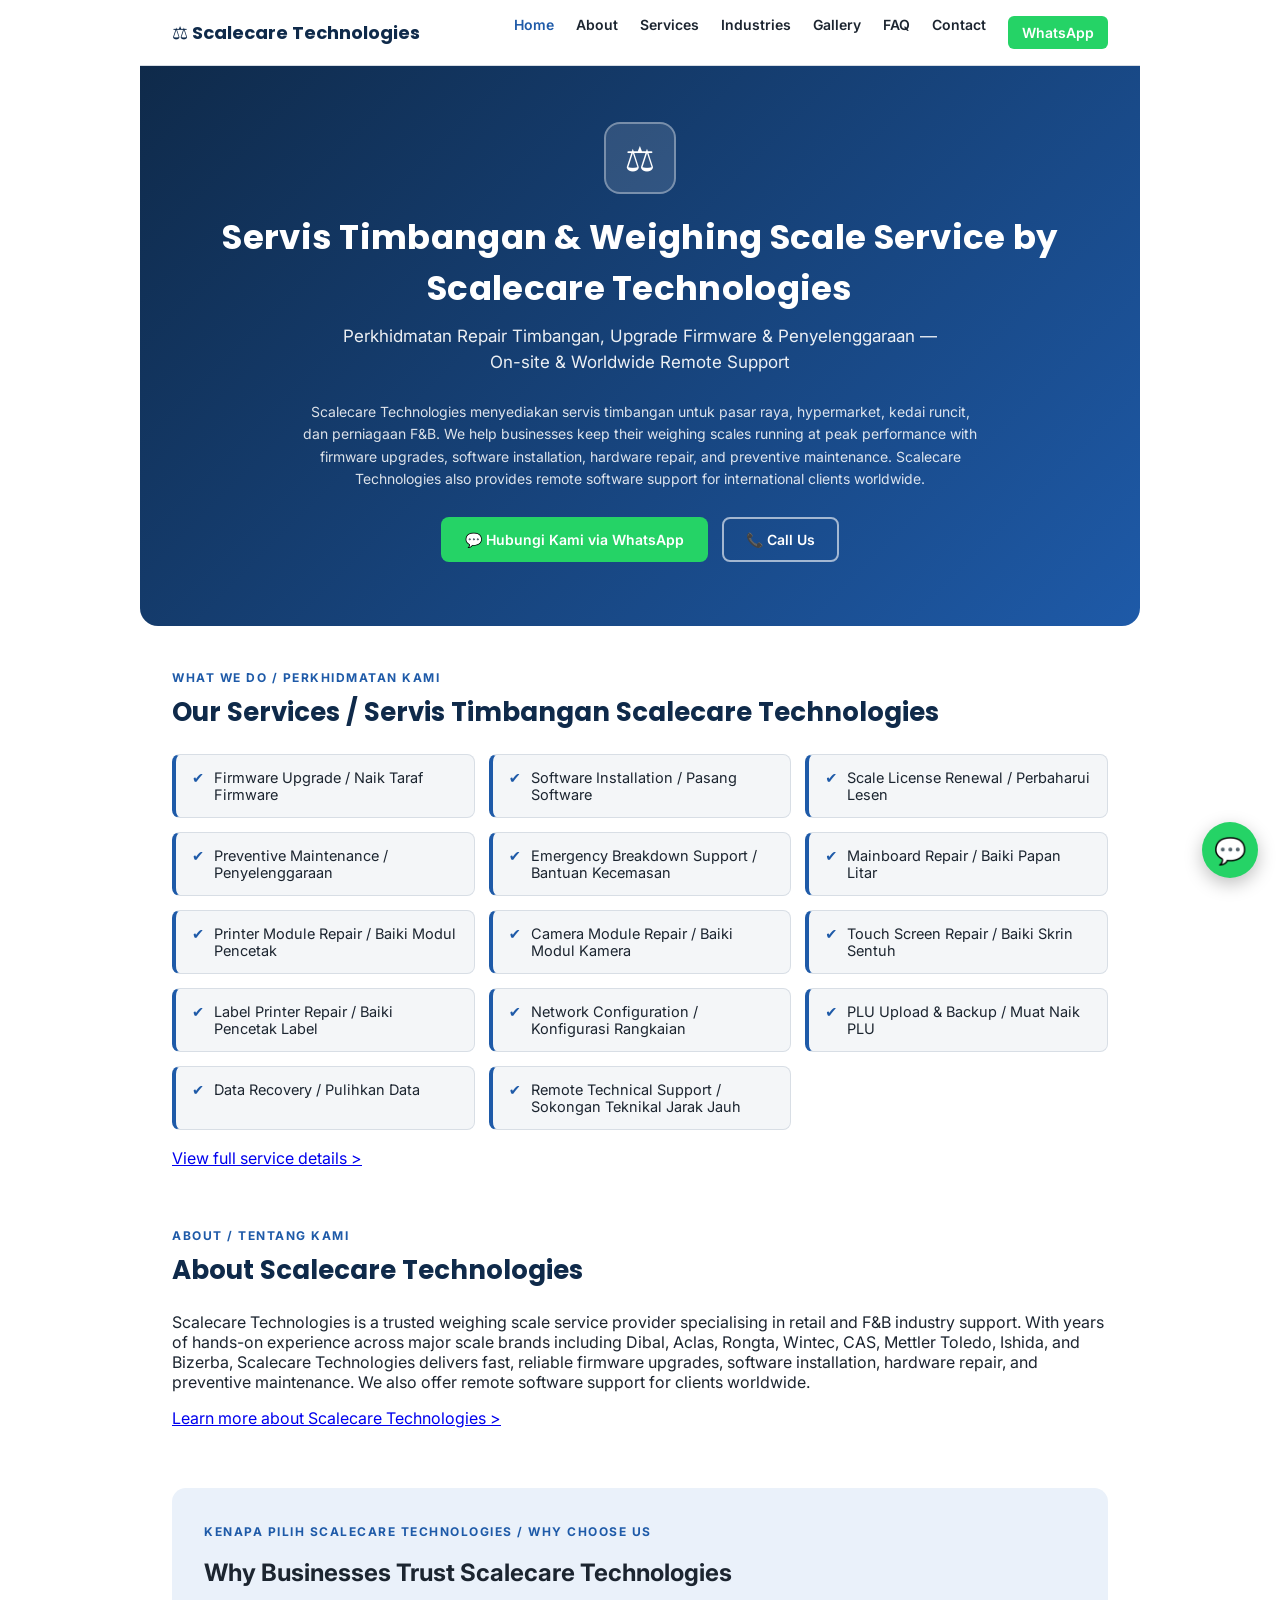
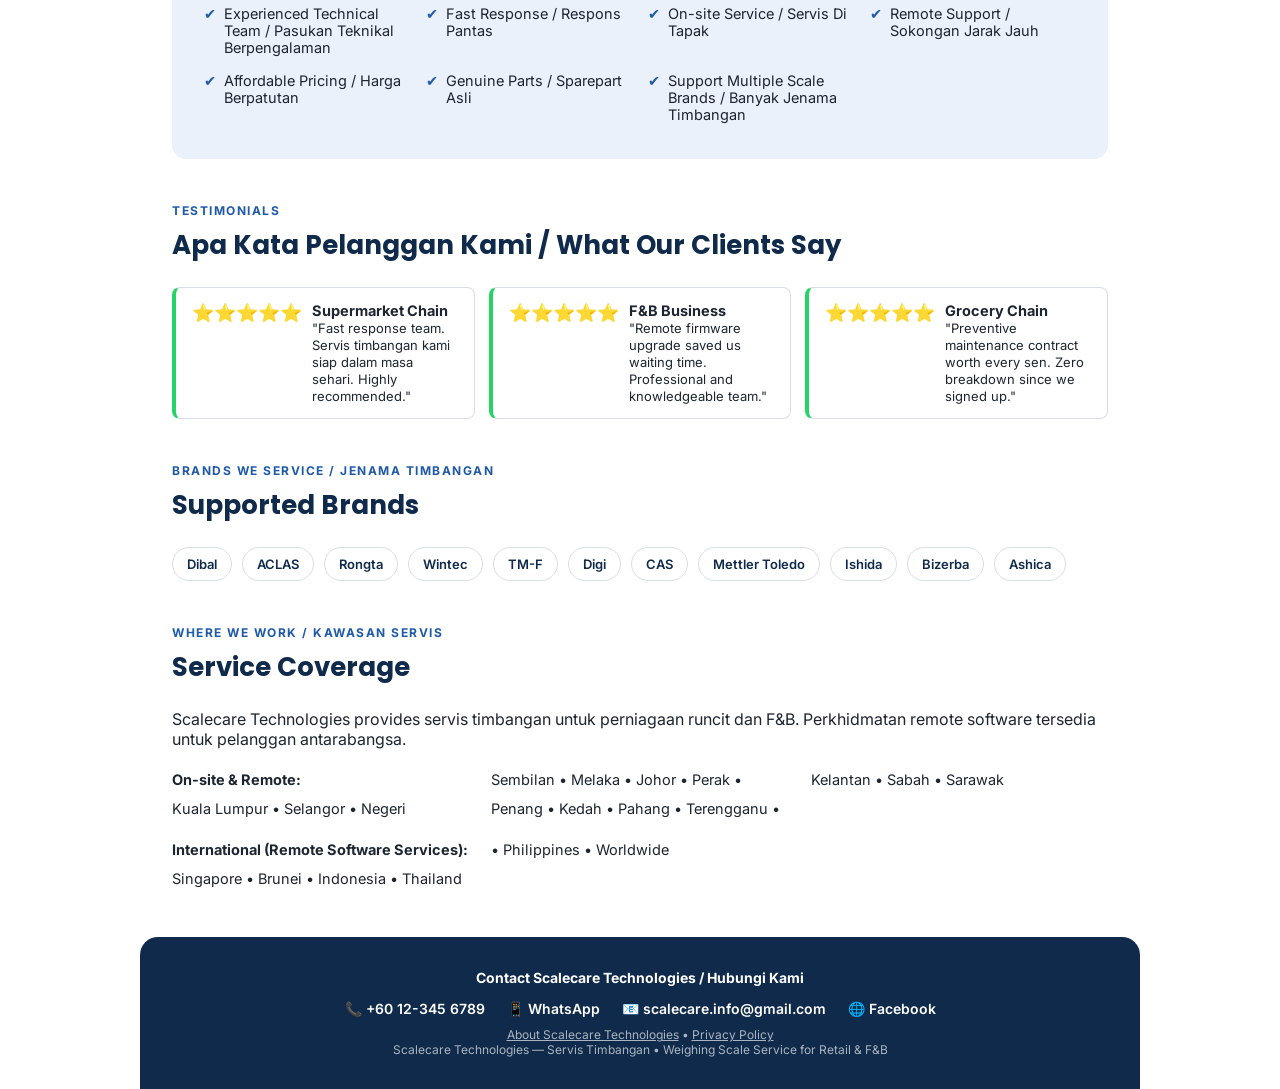
==== commit f215d27c: "SEO fix round: logo.svg, sitemap root URL, breadcrumb+service schemas, favicon, brand mentions" ====
--- a/index.html
+++ b/index.html
@@ -12,25 +12,27 @@
 <meta charset="UTF-8">
 <meta name="viewport" content="width=device-width, initial-scale=1.0">
 <title>Servis Timbangan | Weighing Scale Service &amp; Repair | Scalecare Technologies</title>
-<meta name="description" content="Servis timbangan untuk pasar raya, kedai runcit &amp; F&B. Perkhidmatan repair timbangan, upgrade firmware, pasang software, kalibrasi &amp; penyelenggaraan. Weighing scale service retail &amp; F&B. International remote support.">
+<meta name="description" content="Servis timbangan untuk pasar raya, kedai runcit &amp; F&B. Perkhidmatan repair timbangan, upgrade firmware, pasang software, kalibrasi &amp; penyelenggaraan oleh Scalecare Technologies. International remote support.">
 <meta property="og:title" content="Servis Timbangan | Weighing Scale Service | Scalecare Technologies">
-<meta property="og:description" content="Professional weighing scale service for retail &amp; F&B businesses. Firmware upgrade, repair, maintenance &amp; remote software support worldwide.">
+<meta property="og:description" content="Scalecare Technologies provides professional weighing scale service for retail &amp; F&B businesses. Firmware upgrade, repair, maintenance &amp; remote support worldwide.">
 <meta property="og:type" content="website">
 <meta property="og:url" content="https://scalecarehub.com.my/">
 <meta property="og:image" content="https://scalecarehub.com.my/og-image.png">
 <meta name="twitter:card" content="summary_large_image">
-<link rel="canonical" href="https://scalecarehub.com.my/index.html">
+<link rel="canonical" href="https://scalecarehub.com.my/">
 <link rel="stylesheet" href="styles.css">
 <link rel="preconnect" href="https://fonts.googleapis.com">
 <link rel="preconnect" href="https://fonts.gstatic.com" crossorigin>
 <link href="https://fonts.googleapis.com/css2?family=Inter:wght@400;600;700&family=Poppins:wght@700&display=swap" rel="stylesheet">
-<link rel="icon" href="data:image/svg+xml,<svg xmlns='http://www.w3.org/2000/svg' viewBox='0 0 100 100'><text y='.9em' font-size='90'>&#x2696;&#xFE0F;</text></svg>">
+<link rel="icon" type="image/svg+xml" href="/logo.svg">
+<link rel="apple-touch-icon" href="/logo.svg">
 <script type="application/ld+json">
 {
   "@context": "https://schema.org",
-  "@type": "LocalBusiness",
+  "@type": ["Organization", "LocalBusiness"],
   "name": "Scalecare Technologies",
   "image": "https://scalecarehub.com.my/og-image.png",
+  "logo": "https://scalecarehub.com.my/logo.svg",
   "telephone": "+60-12-345-6789",
   "email": "scalecare.info@gmail.com",
   "url": "https://scalecarehub.com.my",
@@ -40,14 +42,20 @@
     "addressRegion": "Wilayah Persekutuan",
     "addressCountry": "MY"
   },
-  "description": "Pembekal servis timbangan profesional untuk pasar raya, hypermarket, dan perniagaan F&B. Remote software services available worldwide.",
+  "description": "Scalecare Technologies provides servis timbangan profesional untuk pasar raya, hypermarket, dan perniagaan F&B. Weighing scale service and remote software support worldwide.",
   "areaServed": ["MY", "SG", "BN", "ID", "TH"],
   "priceRange": "RM150 - RM2000",
-  "aggregateRating": {
-    "@type": "AggregateRating",
-    "ratingValue": "4.8",
-    "reviewCount": "50"
-  },
+  "openingHoursSpecification": [
+    {
+      "@type": "OpeningHoursSpecification",
+      "dayOfWeek": ["Monday","Tuesday","Wednesday","Thursday","Friday"],
+      "opens": "09:00",
+      "closes": "18:00"
+    }
+  ],
+  "sameAs": [
+    "https://www.facebook.com/scalecarehub"
+  ],
   "hasOfferCatalog": {
     "@type": "OfferCatalog",
     "name": "Weighing Scale Services",
@@ -61,6 +69,23 @@
   }
 }
 </script>
+<script type="application/ld+json">
+{
+  "@context": "https://schema.org",
+  "@type": "WebSite",
+  "name": "Scalecare Technologies",
+  "url": "https://scalecarehub.com.my"
+}
+</script>
+<script type="application/ld+json">
+{
+  "@context": "https://schema.org",
+  "@type": "BreadcrumbList",
+  "itemListElement": [
+    {"@type": "ListItem","position": 1,"name": "Home","item": "https://scalecarehub.com.my/"}
+  ]
+}
+</script>
 </head>
 <body>
 
@@ -82,9 +107,9 @@
 
   <div class="sch-hero">
     <div class="sch-icon">&#x2696;&#xFE0F;</div>
-    <h1>Servis Timbangan &amp; Weighing Scale Service for Retail &amp; F&amp;B</h1>
+    <h1>Servis Timbangan &amp; Weighing Scale Service by Scalecare Technologies</h1>
     <p class="sch-sub">Perkhidmatan Repair Timbangan, Upgrade Firmware &amp; Penyelenggaraan &mdash; On-site &amp; Worldwide Remote Support</p>
-    <p class="sch-lead">Kami menyediakan servis timbangan untuk pasar raya, hypermarket, kedai runcit, dan perniagaan F&amp;B. We help businesses keep their weighing scales running at peak performance with firmware upgrades, software installation, hardware repair, and preventive maintenance. Kami juga menyediakan perkhidmatan remote software support untuk pelanggan antarabangsa.</p>
+    <p class="sch-lead">Scalecare Technologies menyediakan servis timbangan untuk pasar raya, hypermarket, kedai runcit, dan perniagaan F&amp;B. We help businesses keep their weighing scales running at peak performance with firmware upgrades, software installation, hardware repair, and preventive maintenance. Scalecare Technologies also provides remote software support for international clients worldwide.</p>
     <div class="sch-cta-row">
       <a class="sch-btn sch-btn-primary" href="https://wa.me/60123456789?text=Hi%20Scalecare%20Technologies%2C%20I%27d%20like%20to%20inquire%20about%20your%20weighing%20scale%20services." target="_blank" rel="noopener noreferrer">&#x1F4AC; Hubungi Kami via WhatsApp</a>
       <a class="sch-btn sch-btn-outline" href="tel:+60123456789">&#x1F4DE; Call Us</a>
@@ -93,7 +118,7 @@
 
   <div class="sch-section">
     <div class="sch-eyebrow">What We Do / Perkhidmatan Kami</div>
-    <h2>Our Services / Servis Timbangan Kami</h2>
+    <h2>Our Services / Servis Timbangan Scalecare Technologies</h2>
     <div class="sch-grid">
       <div class="sch-card"><span class="chk">&#x2714;</span> Firmware Upgrade / Naik Taraf Firmware</div>
       <div class="sch-card"><span class="chk">&#x2714;</span> Software Installation / Pasang Software</div>
@@ -113,9 +138,16 @@
     <p style="margin-top:18px;"><a href="services.html">View full service details &gt;</a></p>
   </div>
 
+  <div class="sch-section" style="padding-top:0;">
+    <div class="sch-eyebrow">About / Tentang Kami</div>
+    <h2>About Scalecare Technologies</h2>
+    <p>Scalecare Technologies is a trusted weighing scale service provider specialising in retail and F&amp;B industry support. With years of hands-on experience across major scale brands including Dibal, Aclas, Rongta, Wintec, CAS, Mettler Toledo, Ishida, and Bizerba, Scalecare Technologies delivers fast, reliable firmware upgrades, software installation, hardware repair, and preventive maintenance. We also offer remote software support for clients worldwide.</p>
+    <p><a href="about.html">Learn more about Scalecare Technologies &gt;</a></p>
+  </div>
+
   <div class="sch-why">
-    <div class="sch-eyebrow">Kenapa Pilih Kami / Why Choose Us</div>
-    <h2 style="margin-bottom:0;">Trusted Weighing Scale Service</h2>
+    <div class="sch-eyebrow">Kenapa Pilih Scalecare Technologies / Why Choose Us</div>
+    <h2 style="margin-bottom:0;">Why Businesses Trust Scalecare Technologies</h2>
     <div class="sch-why-grid">
       <div class="sch-why-item"><span>&#x2714;</span> Experienced Technical Team / Pasukan Teknikal Berpengalaman</div>
       <div class="sch-why-item"><span>&#x2714;</span> Fast Response / Respons Pantas</div>
@@ -160,7 +192,7 @@
   <div class="sch-section" style="padding-top:0;">
     <div class="sch-eyebrow">Where We Work / Kawasan Servis</div>
     <h2>Service Coverage</h2>
-    <p>Kami menyediakan servis timbangan untuk perniagaan runcit dan F&amp;B. Perkhidmatan remote software tersedia untuk pelanggan antarabangsa.</p>
+    <p>Scalecare Technologies provides servis timbangan untuk perniagaan runcit dan F&amp;B. Perkhidmatan remote software tersedia untuk pelanggan antarabangsa.</p>
     <div class="sch-coverage">
       <strong>On-site &amp; Remote:</strong><br>
       Kuala Lumpur &bull; Selangor &bull; Negeri Sembilan &bull; Melaka &bull; Johor &bull; Perak &bull; Penang &bull; Kedah &bull; Pahang &bull; Terengganu &bull; Kelantan &bull; Sabah &bull; Sarawak
@@ -172,7 +204,7 @@
   </div>
 
   <div class="sch-footer">
-    <strong>Contact Us / Hubungi Kami</strong>
+    <strong>Contact Scalecare Technologies / Hubungi Kami</strong>
     <div class="sch-contact-row">
       <a href="tel:+60123456789">&#x1F4DE; +60 12-345 6789</a>
       <a href="https://wa.me/60123456789?text=Hi%20Scalecare%20Technologies%2C%20I%27d%20like%20to%20inquire%20about%20your%20weighing%20scale%20services." target="_blank" rel="noopener noreferrer">&#x1F4F1; WhatsApp</a>
@@ -180,7 +212,7 @@
       <a href="https://www.facebook.com/scalecarehub" target="_blank" rel="noopener noreferrer">&#x1F310; Facebook</a>
     </div>
     <div class="sch-fine">
-      <a href="about.html" style="color:#fff;text-decoration:underline;">About Us</a> &bull;
+      <a href="about.html" style="color:#fff;text-decoration:underline;">About Scalecare Technologies</a> &bull;
       <a href="privacy.html" style="color:#fff;text-decoration:underline;">Privacy Policy</a><br>
       Scalecare Technologies &mdash; Servis Timbangan &bull; Weighing Scale Service for Retail &amp; F&amp;B
     </div>
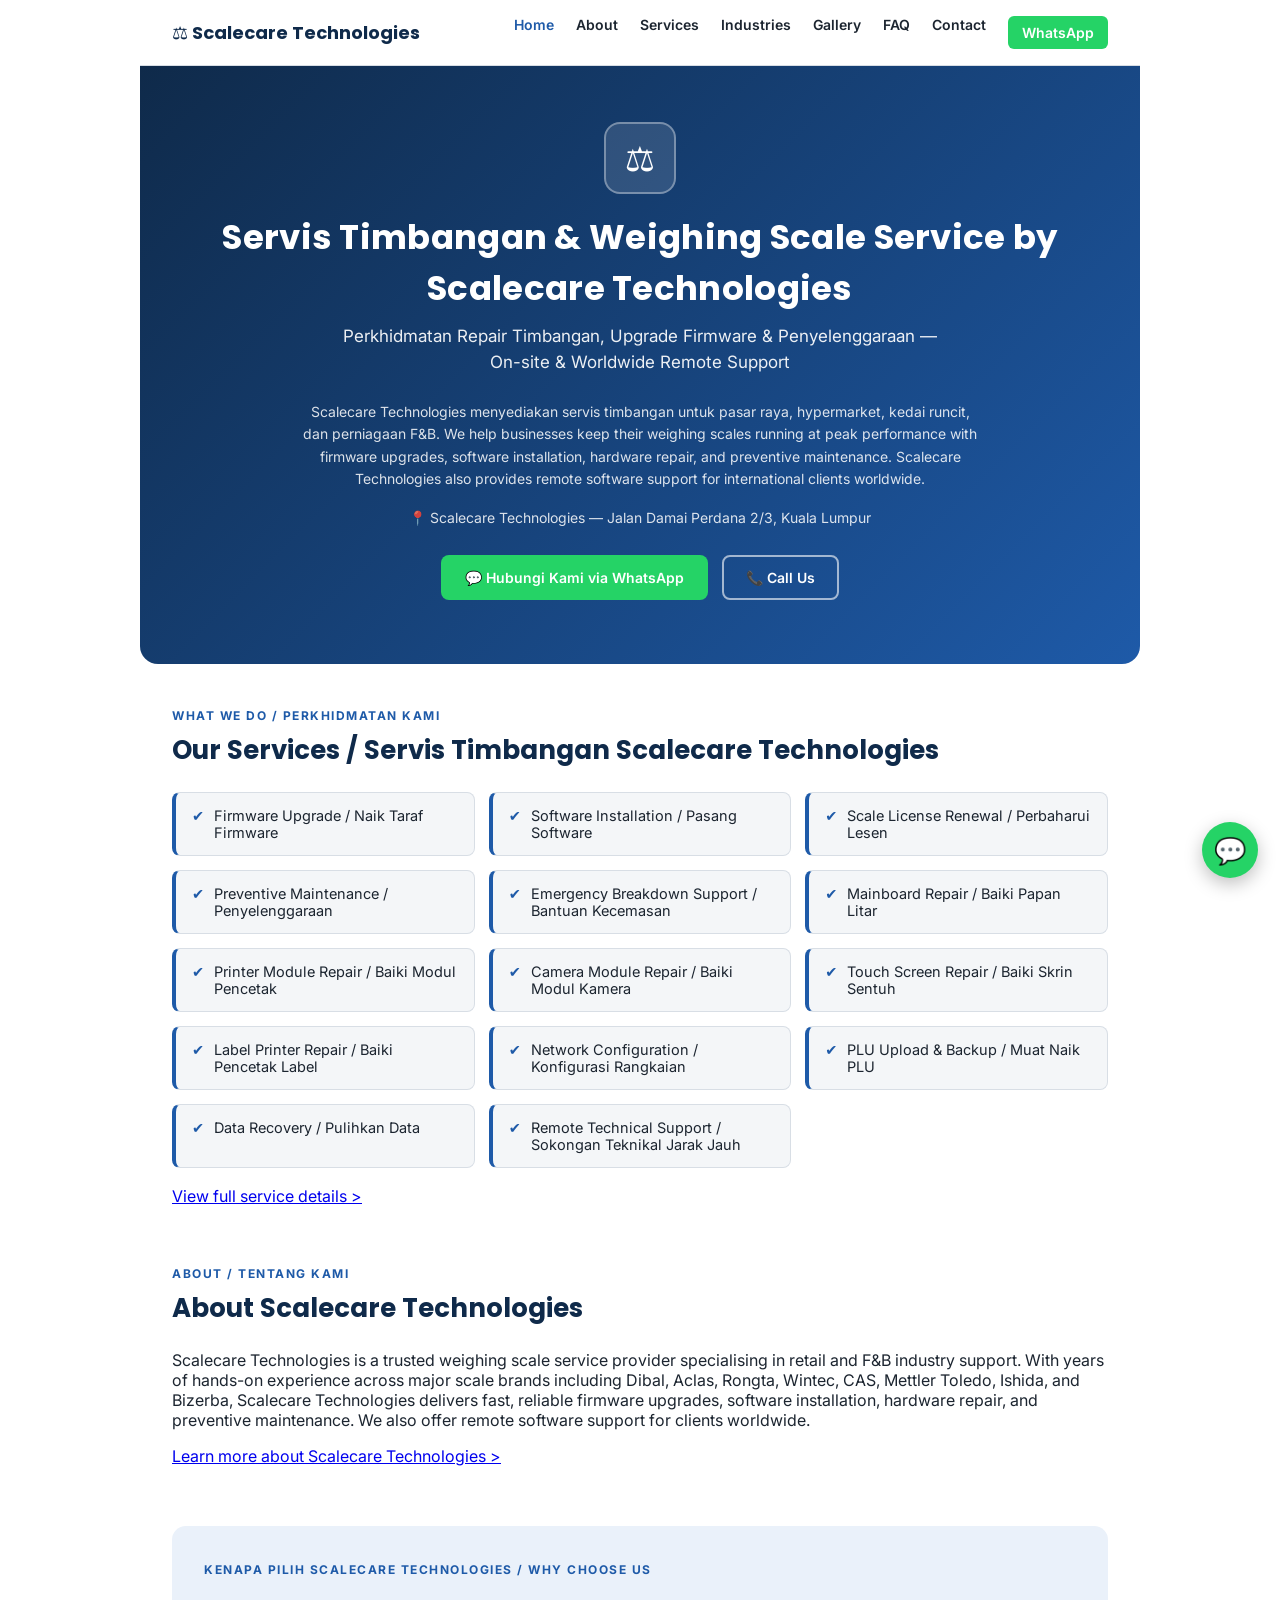
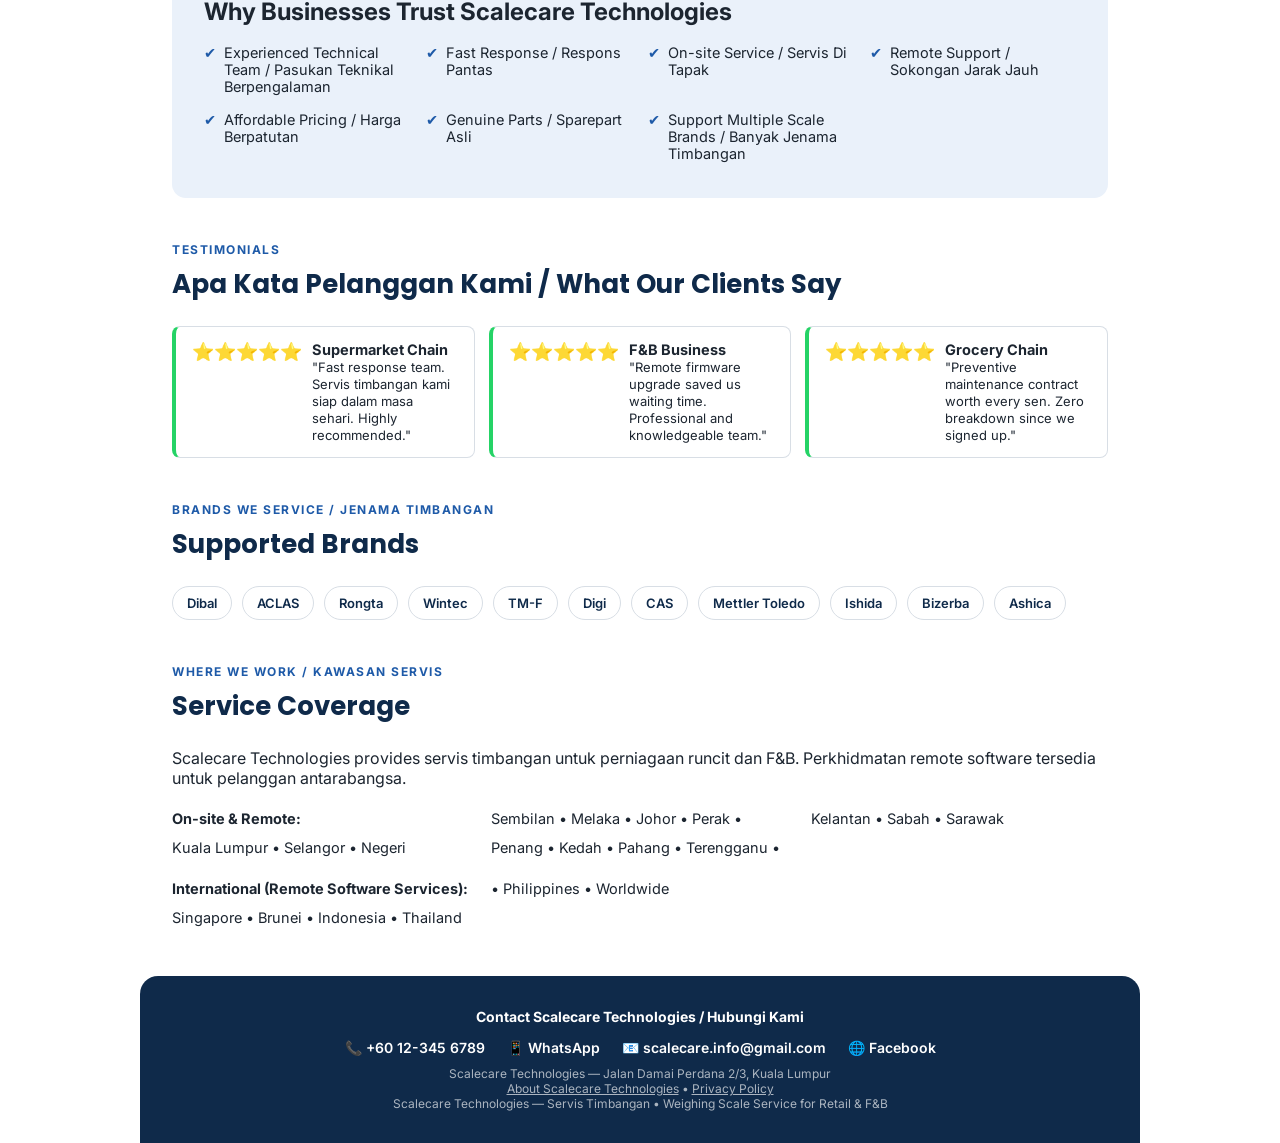
==== commit 1fe198a8: "Switch canonical domain to myscalecare.thesoft.workers.dev, add physical address" ====
--- a/index.html
+++ b/index.html
@@ -16,10 +16,10 @@
 <meta property="og:title" content="Servis Timbangan | Weighing Scale Service | Scalecare Technologies">
 <meta property="og:description" content="Scalecare Technologies provides professional weighing scale service for retail &amp; F&B businesses. Firmware upgrade, repair, maintenance &amp; remote support worldwide.">
 <meta property="og:type" content="website">
-<meta property="og:url" content="https://scalecarehub.com.my/">
-<meta property="og:image" content="https://scalecarehub.com.my/og-image.png">
+<meta property="og:url" content="https://myscalecare.thesoft.workers.dev/">
+<meta property="og:image" content="https://myscalecare.thesoft.workers.dev/og-image.png">
 <meta name="twitter:card" content="summary_large_image">
-<link rel="canonical" href="https://scalecarehub.com.my/">
+<link rel="canonical" href="https://myscalecare.thesoft.workers.dev/">
 <link rel="stylesheet" href="styles.css">
 <link rel="preconnect" href="https://fonts.googleapis.com">
 <link rel="preconnect" href="https://fonts.gstatic.com" crossorigin>
@@ -31,13 +31,14 @@
   "@context": "https://schema.org",
   "@type": ["Organization", "LocalBusiness"],
   "name": "Scalecare Technologies",
-  "image": "https://scalecarehub.com.my/og-image.png",
-  "logo": "https://scalecarehub.com.my/logo.svg",
+  "image": "https://myscalecare.thesoft.workers.dev/og-image.png",
+  "logo": "https://myscalecare.thesoft.workers.dev/logo.svg",
   "telephone": "+60-12-345-6789",
   "email": "scalecare.info@gmail.com",
-  "url": "https://scalecarehub.com.my",
-  "address": {
+  "url": "https://myscalecare.thesoft.workers.dev",
+    "address": {
     "@type": "PostalAddress",
+    "streetAddress": "Jalan Damai Perdana 2/3",
     "addressLocality": "Kuala Lumpur",
     "addressRegion": "Wilayah Persekutuan",
     "addressCountry": "MY"
@@ -74,7 +75,7 @@
   "@context": "https://schema.org",
   "@type": "WebSite",
   "name": "Scalecare Technologies",
-  "url": "https://scalecarehub.com.my"
+  "url": "https://myscalecare.thesoft.workers.dev"
 }
 </script>
 <script type="application/ld+json">
@@ -82,7 +83,7 @@
   "@context": "https://schema.org",
   "@type": "BreadcrumbList",
   "itemListElement": [
-    {"@type": "ListItem","position": 1,"name": "Home","item": "https://scalecarehub.com.my/"}
+    {"@type": "ListItem","position": 1,"name": "Home","item": "https://myscalecare.thesoft.workers.dev/"}
   ]
 }
 </script>
@@ -110,6 +111,7 @@
     <h1>Servis Timbangan &amp; Weighing Scale Service by Scalecare Technologies</h1>
     <p class="sch-sub">Perkhidmatan Repair Timbangan, Upgrade Firmware &amp; Penyelenggaraan &mdash; On-site &amp; Worldwide Remote Support</p>
     <p class="sch-lead">Scalecare Technologies menyediakan servis timbangan untuk pasar raya, hypermarket, kedai runcit, dan perniagaan F&amp;B. We help businesses keep their weighing scales running at peak performance with firmware upgrades, software installation, hardware repair, and preventive maintenance. Scalecare Technologies also provides remote software support for international clients worldwide.</p>
+    <p class="sch-lead" style="margin-top:16px;">&#x1F4CD; Scalecare Technologies — Jalan Damai Perdana 2/3, Kuala Lumpur</p>
     <div class="sch-cta-row">
       <a class="sch-btn sch-btn-primary" href="https://wa.me/60123456789?text=Hi%20Scalecare%20Technologies%2C%20I%27d%20like%20to%20inquire%20about%20your%20weighing%20scale%20services." target="_blank" rel="noopener noreferrer">&#x1F4AC; Hubungi Kami via WhatsApp</a>
       <a class="sch-btn sch-btn-outline" href="tel:+60123456789">&#x1F4DE; Call Us</a>
@@ -212,6 +214,7 @@
       <a href="https://www.facebook.com/scalecarehub" target="_blank" rel="noopener noreferrer">&#x1F310; Facebook</a>
     </div>
     <div class="sch-fine">
+      Scalecare Technologies — Jalan Damai Perdana 2/3, Kuala Lumpur<br>
       <a href="about.html" style="color:#fff;text-decoration:underline;">About Scalecare Technologies</a> &bull;
       <a href="privacy.html" style="color:#fff;text-decoration:underline;">Privacy Policy</a><br>
       Scalecare Technologies &mdash; Servis Timbangan &bull; Weighing Scale Service for Retail &amp; F&amp;B
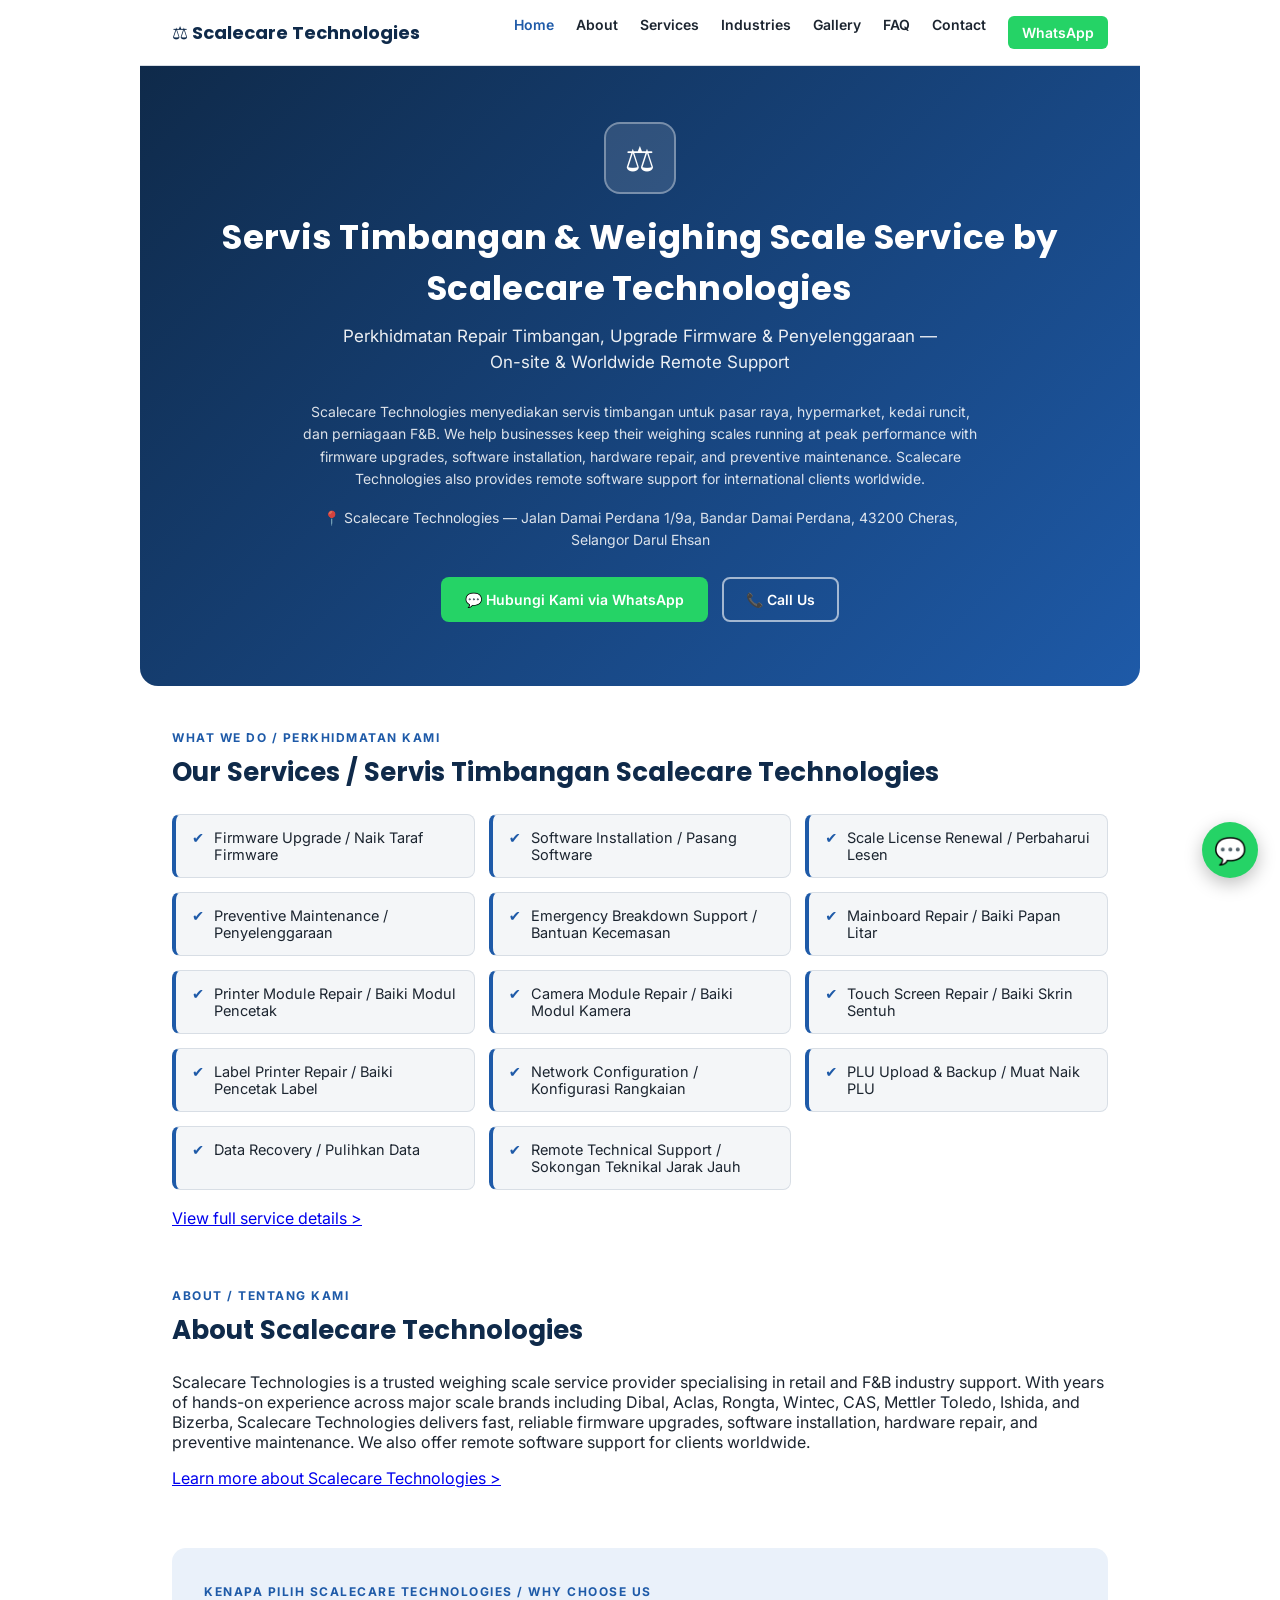
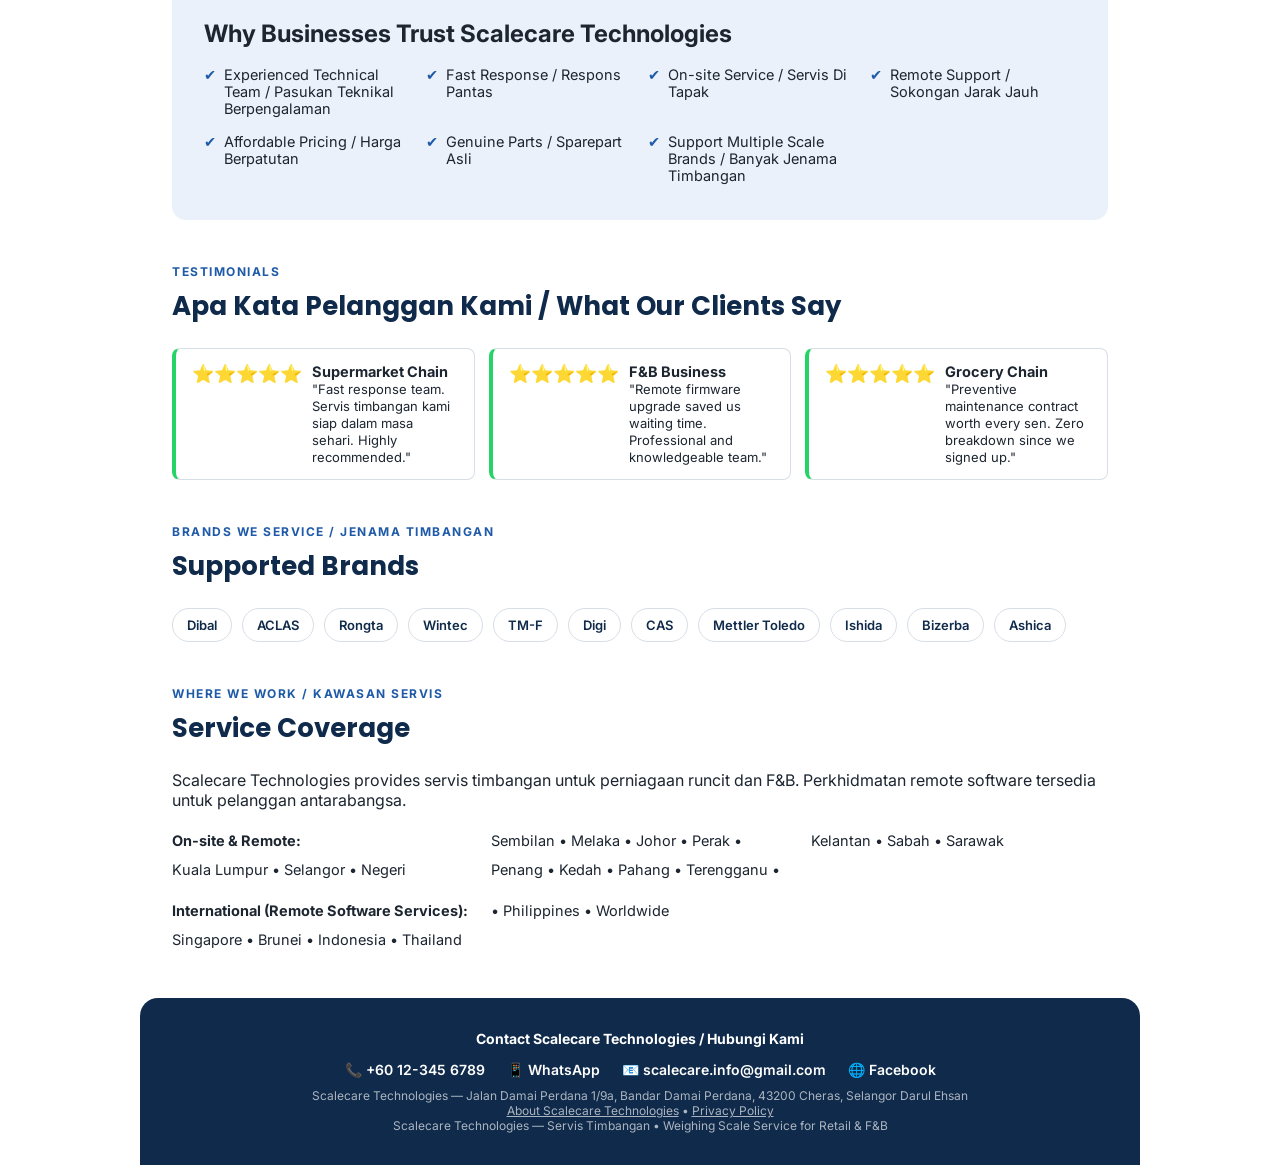
==== commit 16aaa7ee: "Update to full physical address" ====
--- a/index.html
+++ b/index.html
@@ -38,9 +38,10 @@
   "url": "https://myscalecare.thesoft.workers.dev",
     "address": {
     "@type": "PostalAddress",
-    "streetAddress": "Jalan Damai Perdana 2/3",
-    "addressLocality": "Kuala Lumpur",
-    "addressRegion": "Wilayah Persekutuan",
+    "streetAddress": "Jalan Damai Perdana 1/9a, Bandar Damai Perdana",
+    "addressLocality": "Cheras",
+    "addressRegion": "Selangor Darul Ehsan",
+    "postalCode": "43200",
     "addressCountry": "MY"
   },
   "description": "Scalecare Technologies provides servis timbangan profesional untuk pasar raya, hypermarket, dan perniagaan F&B. Weighing scale service and remote software support worldwide.",
@@ -111,7 +112,7 @@
     <h1>Servis Timbangan &amp; Weighing Scale Service by Scalecare Technologies</h1>
     <p class="sch-sub">Perkhidmatan Repair Timbangan, Upgrade Firmware &amp; Penyelenggaraan &mdash; On-site &amp; Worldwide Remote Support</p>
     <p class="sch-lead">Scalecare Technologies menyediakan servis timbangan untuk pasar raya, hypermarket, kedai runcit, dan perniagaan F&amp;B. We help businesses keep their weighing scales running at peak performance with firmware upgrades, software installation, hardware repair, and preventive maintenance. Scalecare Technologies also provides remote software support for international clients worldwide.</p>
-    <p class="sch-lead" style="margin-top:16px;">&#x1F4CD; Scalecare Technologies — Jalan Damai Perdana 2/3, Kuala Lumpur</p>
+    <p class="sch-lead" style="margin-top:16px;">&#x1F4CD; Scalecare Technologies — Jalan Damai Perdana 1/9a, Bandar Damai Perdana, 43200 Cheras, Selangor Darul Ehsan</p>
     <div class="sch-cta-row">
       <a class="sch-btn sch-btn-primary" href="https://wa.me/60123456789?text=Hi%20Scalecare%20Technologies%2C%20I%27d%20like%20to%20inquire%20about%20your%20weighing%20scale%20services." target="_blank" rel="noopener noreferrer">&#x1F4AC; Hubungi Kami via WhatsApp</a>
       <a class="sch-btn sch-btn-outline" href="tel:+60123456789">&#x1F4DE; Call Us</a>
@@ -214,7 +215,7 @@
       <a href="https://www.facebook.com/scalecarehub" target="_blank" rel="noopener noreferrer">&#x1F310; Facebook</a>
     </div>
     <div class="sch-fine">
-      Scalecare Technologies — Jalan Damai Perdana 2/3, Kuala Lumpur<br>
+      Scalecare Technologies — Jalan Damai Perdana 1/9a, Bandar Damai Perdana, 43200 Cheras, Selangor Darul Ehsan<br>
       <a href="about.html" style="color:#fff;text-decoration:underline;">About Scalecare Technologies</a> &bull;
       <a href="privacy.html" style="color:#fff;text-decoration:underline;">Privacy Policy</a><br>
       Scalecare Technologies &mdash; Servis Timbangan &bull; Weighing Scale Service for Retail &amp; F&amp;B
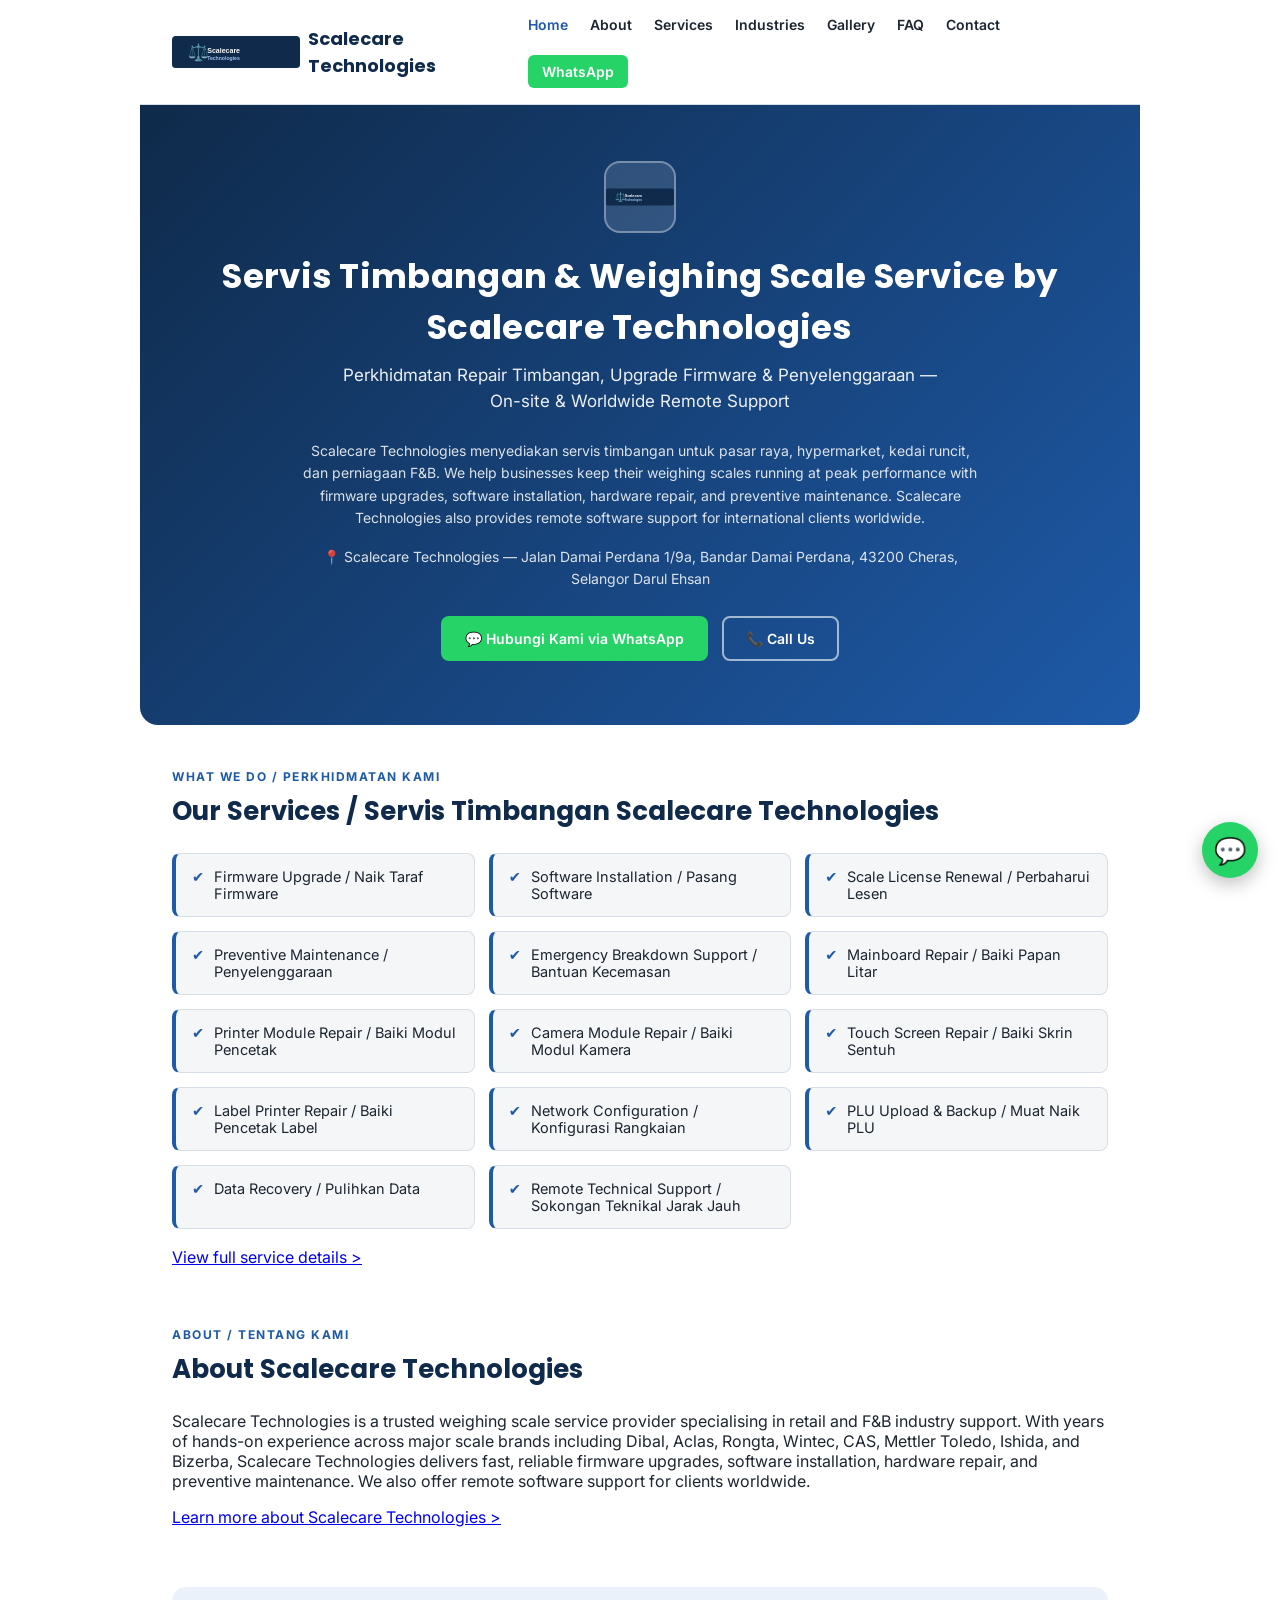
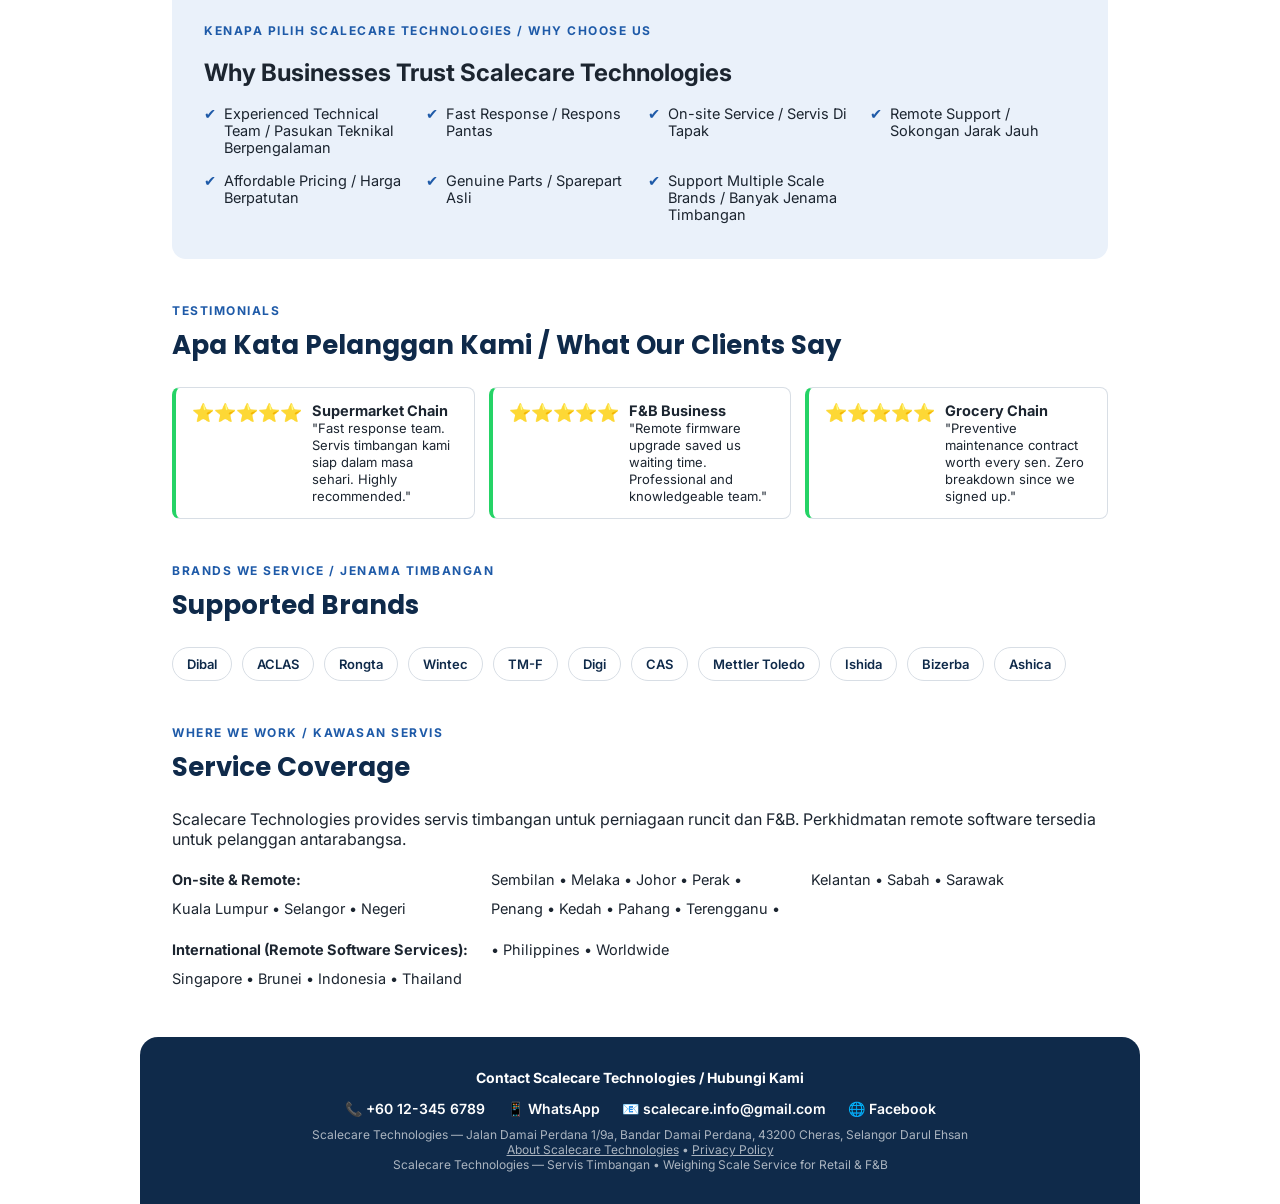
==== commit 4e4f39df: "Use img/logo.svg for favicon, nav brand, hero icon & schema" ====
--- a/index.html
+++ b/index.html
@@ -24,15 +24,15 @@
 <link rel="preconnect" href="https://fonts.googleapis.com">
 <link rel="preconnect" href="https://fonts.gstatic.com" crossorigin>
 <link href="https://fonts.googleapis.com/css2?family=Inter:wght@400;600;700&family=Poppins:wght@700&display=swap" rel="stylesheet">
-<link rel="icon" type="image/svg+xml" href="/logo.svg">
-<link rel="apple-touch-icon" href="/logo.svg">
+<link rel="icon" type="image/svg+xml" href="img/logo.svg">
+<link rel="apple-touch-icon" href="img/logo.svg">
 <script type="application/ld+json">
 {
   "@context": "https://schema.org",
   "@type": ["Organization", "LocalBusiness"],
   "name": "Scalecare Technologies",
   "image": "https://myscalecare.thesoft.workers.dev/og-image.png",
-  "logo": "https://myscalecare.thesoft.workers.dev/logo.svg",
+  "logo": "https://myscalecare.thesoft.workers.dev/img/logo.svg",
   "telephone": "+60-12-345-6789",
   "email": "scalecare.info@gmail.com",
   "url": "https://myscalecare.thesoft.workers.dev",
@@ -92,7 +92,7 @@
 <body>
 
 <nav class="sch-topnav">
-  <a class="sch-brand" href="index.html">&#x2696;&#xFE0F; Scalecare Technologies</a>
+  <a class="sch-brand" href="index.html"><img src="img/logo.svg" alt="Scalecare Technologies" class="sch-brand-logo"> Scalecare Technologies</a>
   <div class="sch-nav-links">
     <a href="index.html" class="active">Home</a>
     <a href="about.html">About</a>
@@ -108,7 +108,7 @@
 <div class="sch-wrap">
 
   <div class="sch-hero">
-    <div class="sch-icon">&#x2696;&#xFE0F;</div>
+    <div class="sch-icon"><img src="img/logo.svg" alt="Scalecare Technologies" class="sch-hero-logo"></div>
     <h1>Servis Timbangan &amp; Weighing Scale Service by Scalecare Technologies</h1>
     <p class="sch-sub">Perkhidmatan Repair Timbangan, Upgrade Firmware &amp; Penyelenggaraan &mdash; On-site &amp; Worldwide Remote Support</p>
     <p class="sch-lead">Scalecare Technologies menyediakan servis timbangan untuk pasar raya, hypermarket, kedai runcit, dan perniagaan F&amp;B. We help businesses keep their weighing scales running at peak performance with firmware upgrades, software installation, hardware repair, and preventive maintenance. Scalecare Technologies also provides remote software support for international clients worldwide.</p>
--- a/styles.css
+++ b/styles.css
@@ -36,6 +36,8 @@
   align-items:center;
   gap:8px;
 }
+.sch-brand-logo{ height:32px; width:auto; }
+.sch-hero-logo{ height:48px; width:auto; }
 .sch-nav-links{
   display:flex;
   gap:22px;
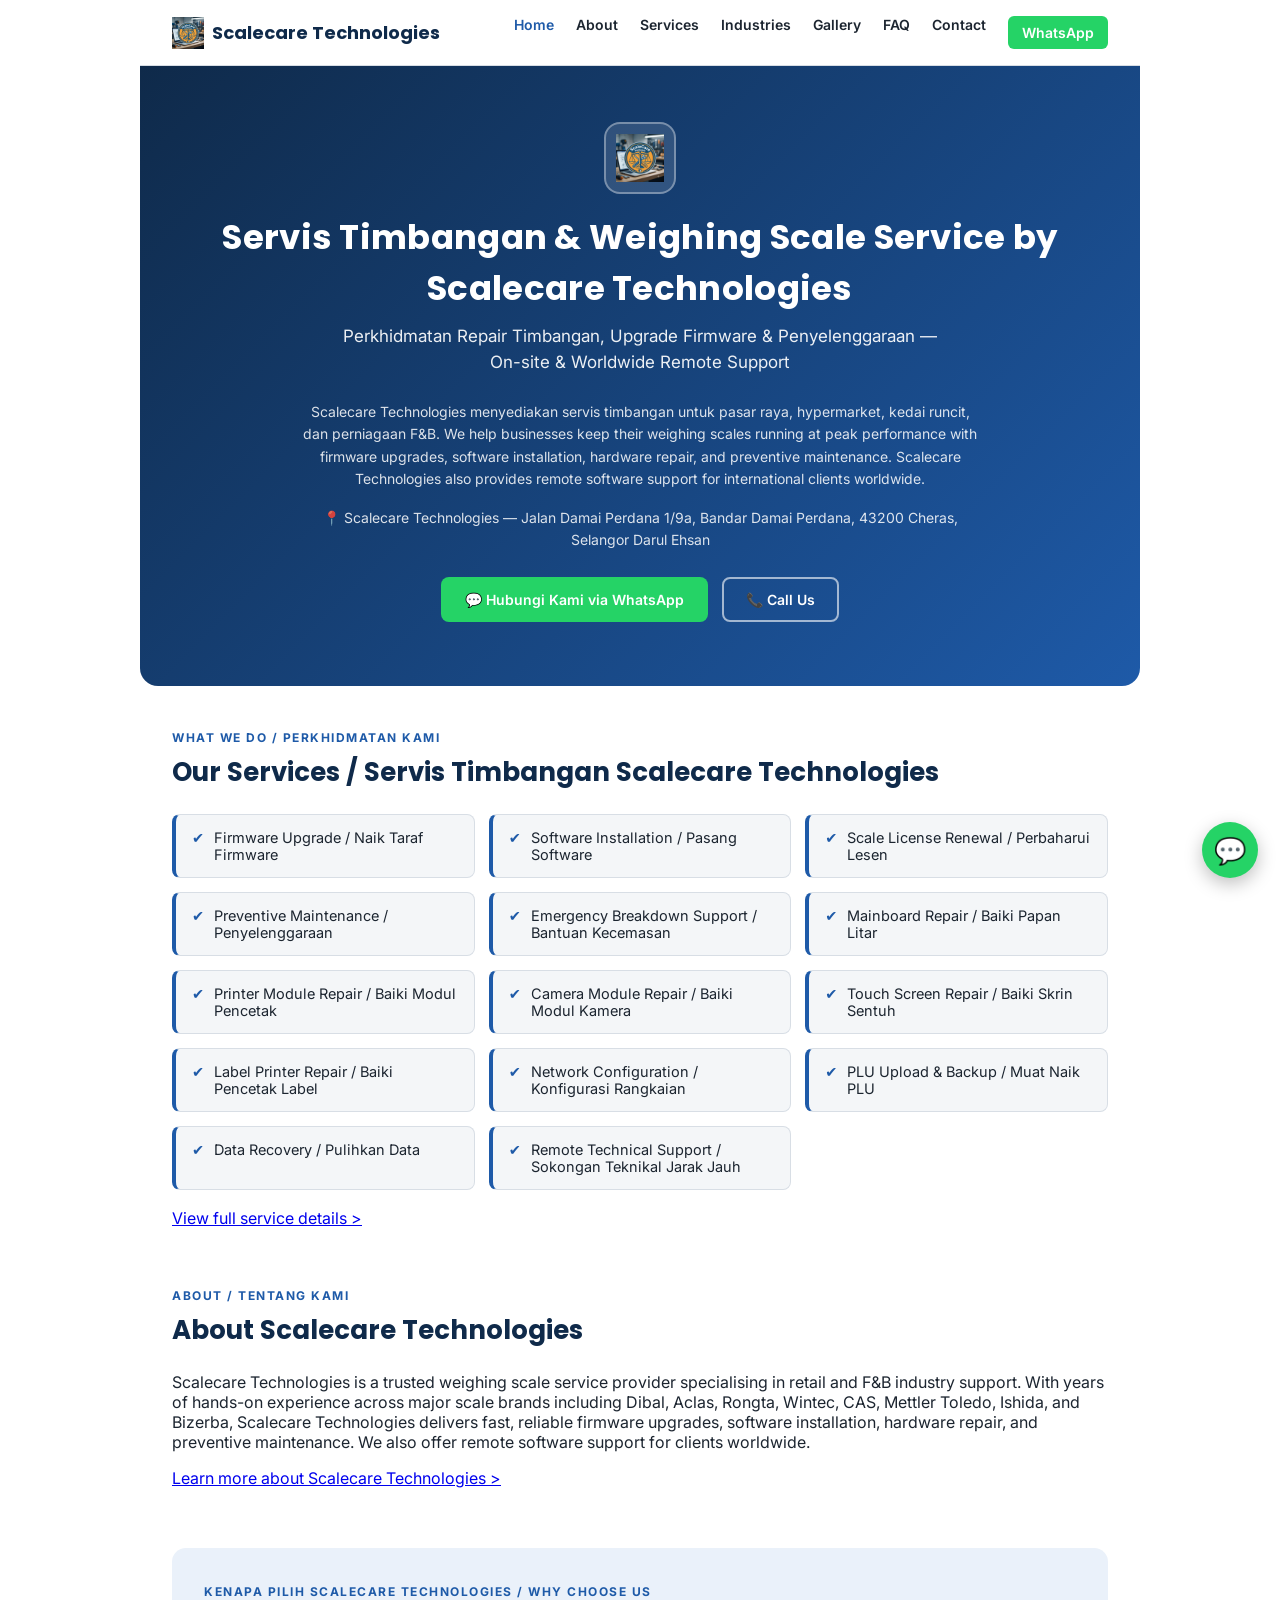
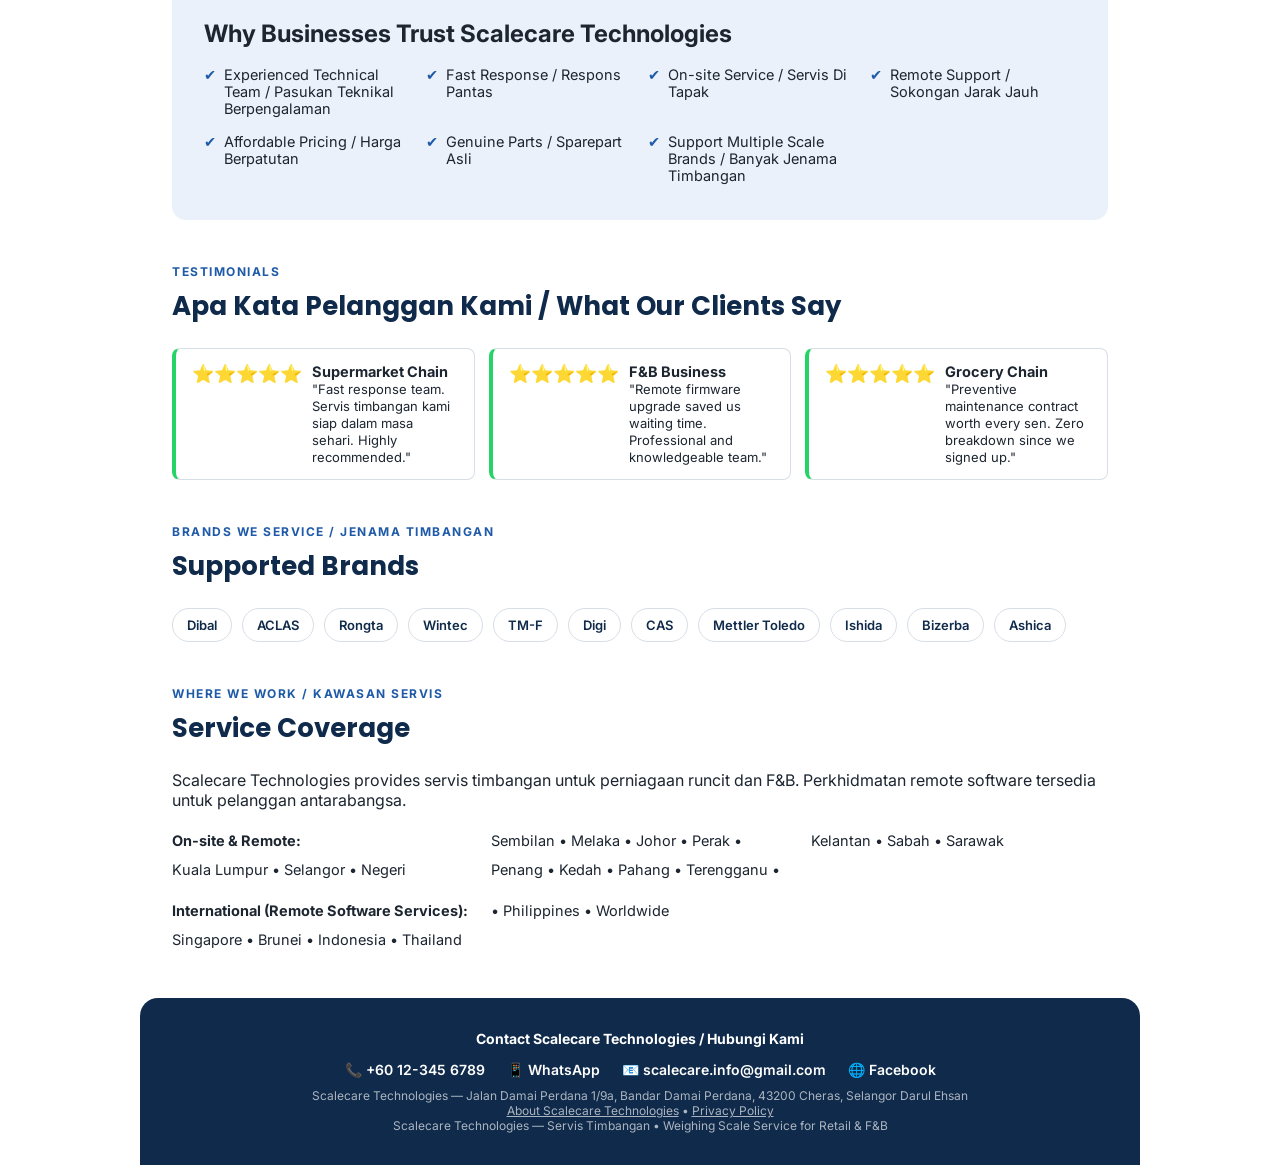
==== commit 1c5c2715: "Switch visual logo references to logo.png" ====
--- a/index.html
+++ b/index.html
@@ -32,7 +32,7 @@
   "@type": ["Organization", "LocalBusiness"],
   "name": "Scalecare Technologies",
   "image": "https://myscalecare.thesoft.workers.dev/og-image.png",
-  "logo": "https://myscalecare.thesoft.workers.dev/img/logo.svg",
+  "logo": "https://myscalecare.thesoft.workers.dev/img/logo.png",
   "telephone": "+60-12-345-6789",
   "email": "scalecare.info@gmail.com",
   "url": "https://myscalecare.thesoft.workers.dev",
@@ -92,7 +92,7 @@
 <body>
 
 <nav class="sch-topnav">
-  <a class="sch-brand" href="index.html"><img src="img/logo.svg" alt="Scalecare Technologies" class="sch-brand-logo"> Scalecare Technologies</a>
+  <a class="sch-brand" href="index.html"><img src="img/logo.png" alt="Scalecare Technologies" class="sch-brand-logo"> Scalecare Technologies</a>
   <div class="sch-nav-links">
     <a href="index.html" class="active">Home</a>
     <a href="about.html">About</a>
@@ -108,7 +108,7 @@
 <div class="sch-wrap">
 
   <div class="sch-hero">
-    <div class="sch-icon"><img src="img/logo.svg" alt="Scalecare Technologies" class="sch-hero-logo"></div>
+    <div class="sch-icon"><img src="img/logo.png" alt="Scalecare Technologies" class="sch-hero-logo"></div>
     <h1>Servis Timbangan &amp; Weighing Scale Service by Scalecare Technologies</h1>
     <p class="sch-sub">Perkhidmatan Repair Timbangan, Upgrade Firmware &amp; Penyelenggaraan &mdash; On-site &amp; Worldwide Remote Support</p>
     <p class="sch-lead">Scalecare Technologies menyediakan servis timbangan untuk pasar raya, hypermarket, kedai runcit, dan perniagaan F&amp;B. We help businesses keep their weighing scales running at peak performance with firmware upgrades, software installation, hardware repair, and preventive maintenance. Scalecare Technologies also provides remote software support for international clients worldwide.</p>
